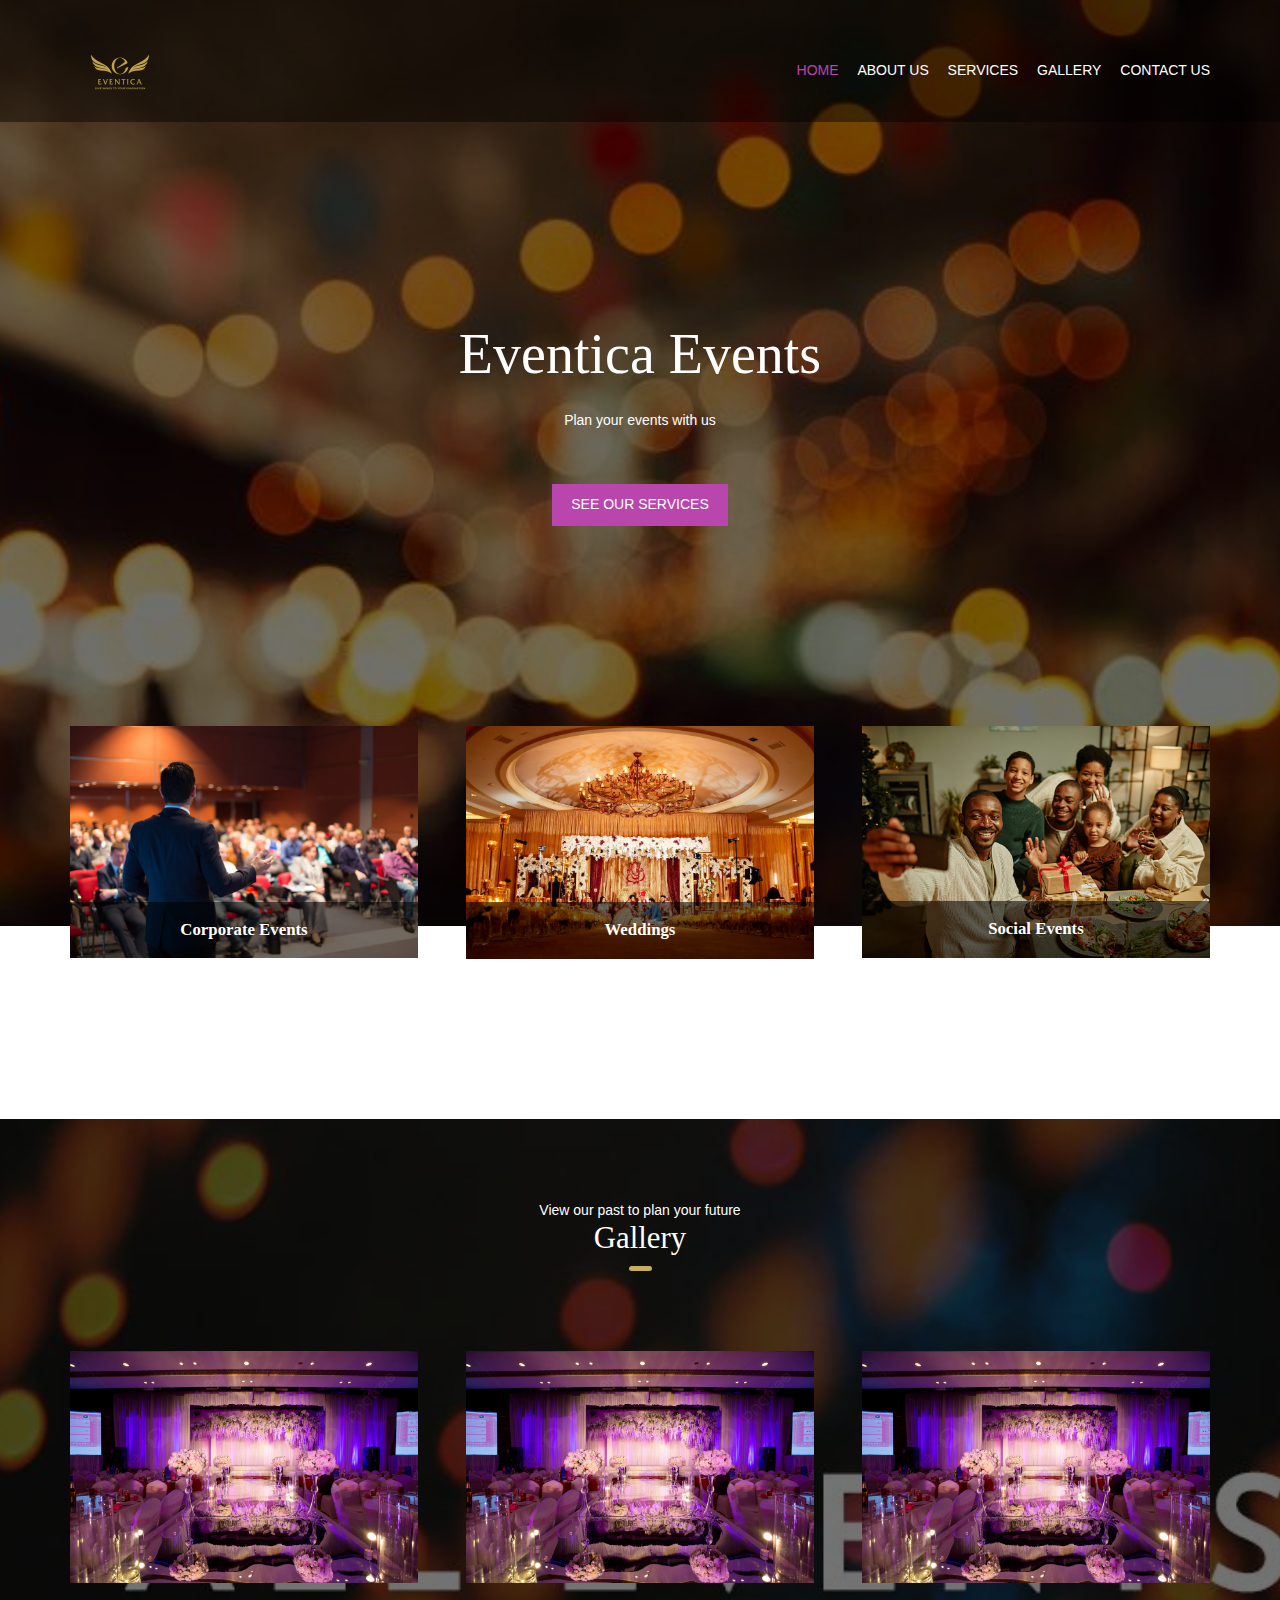
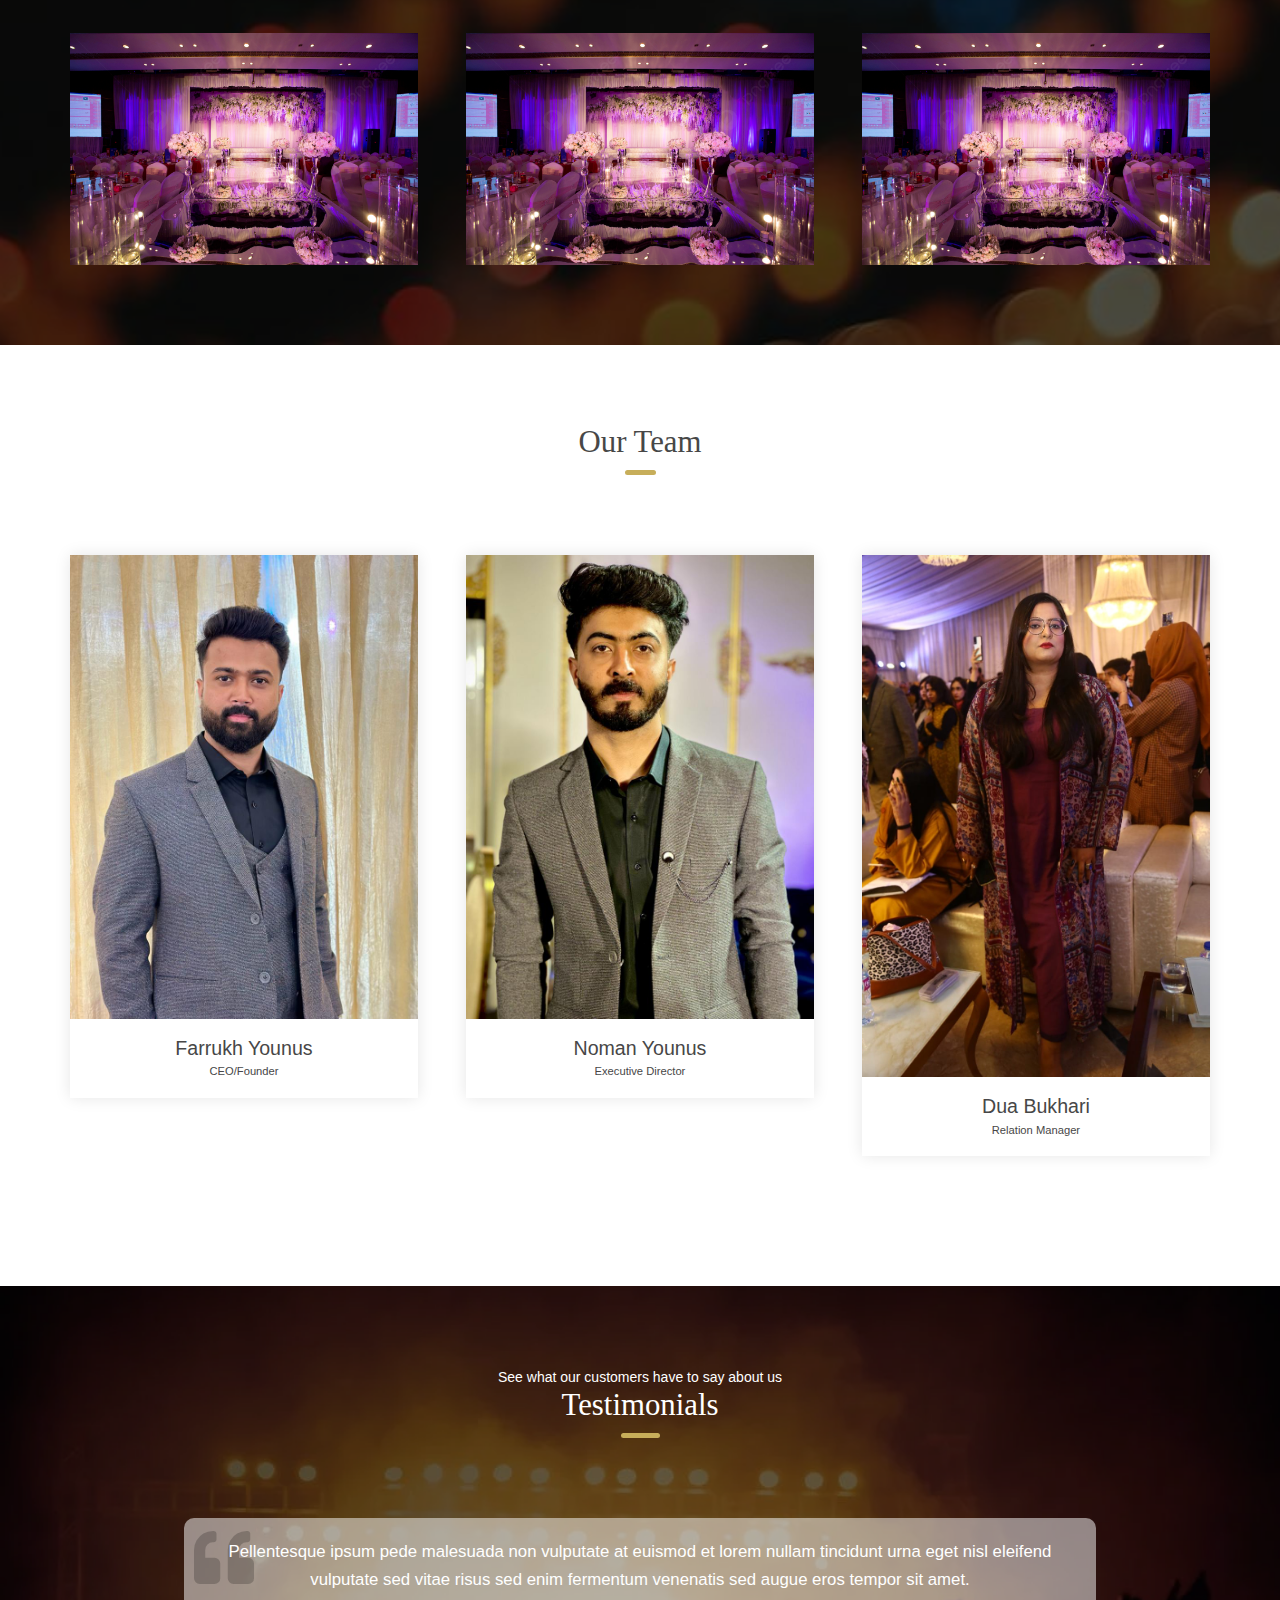
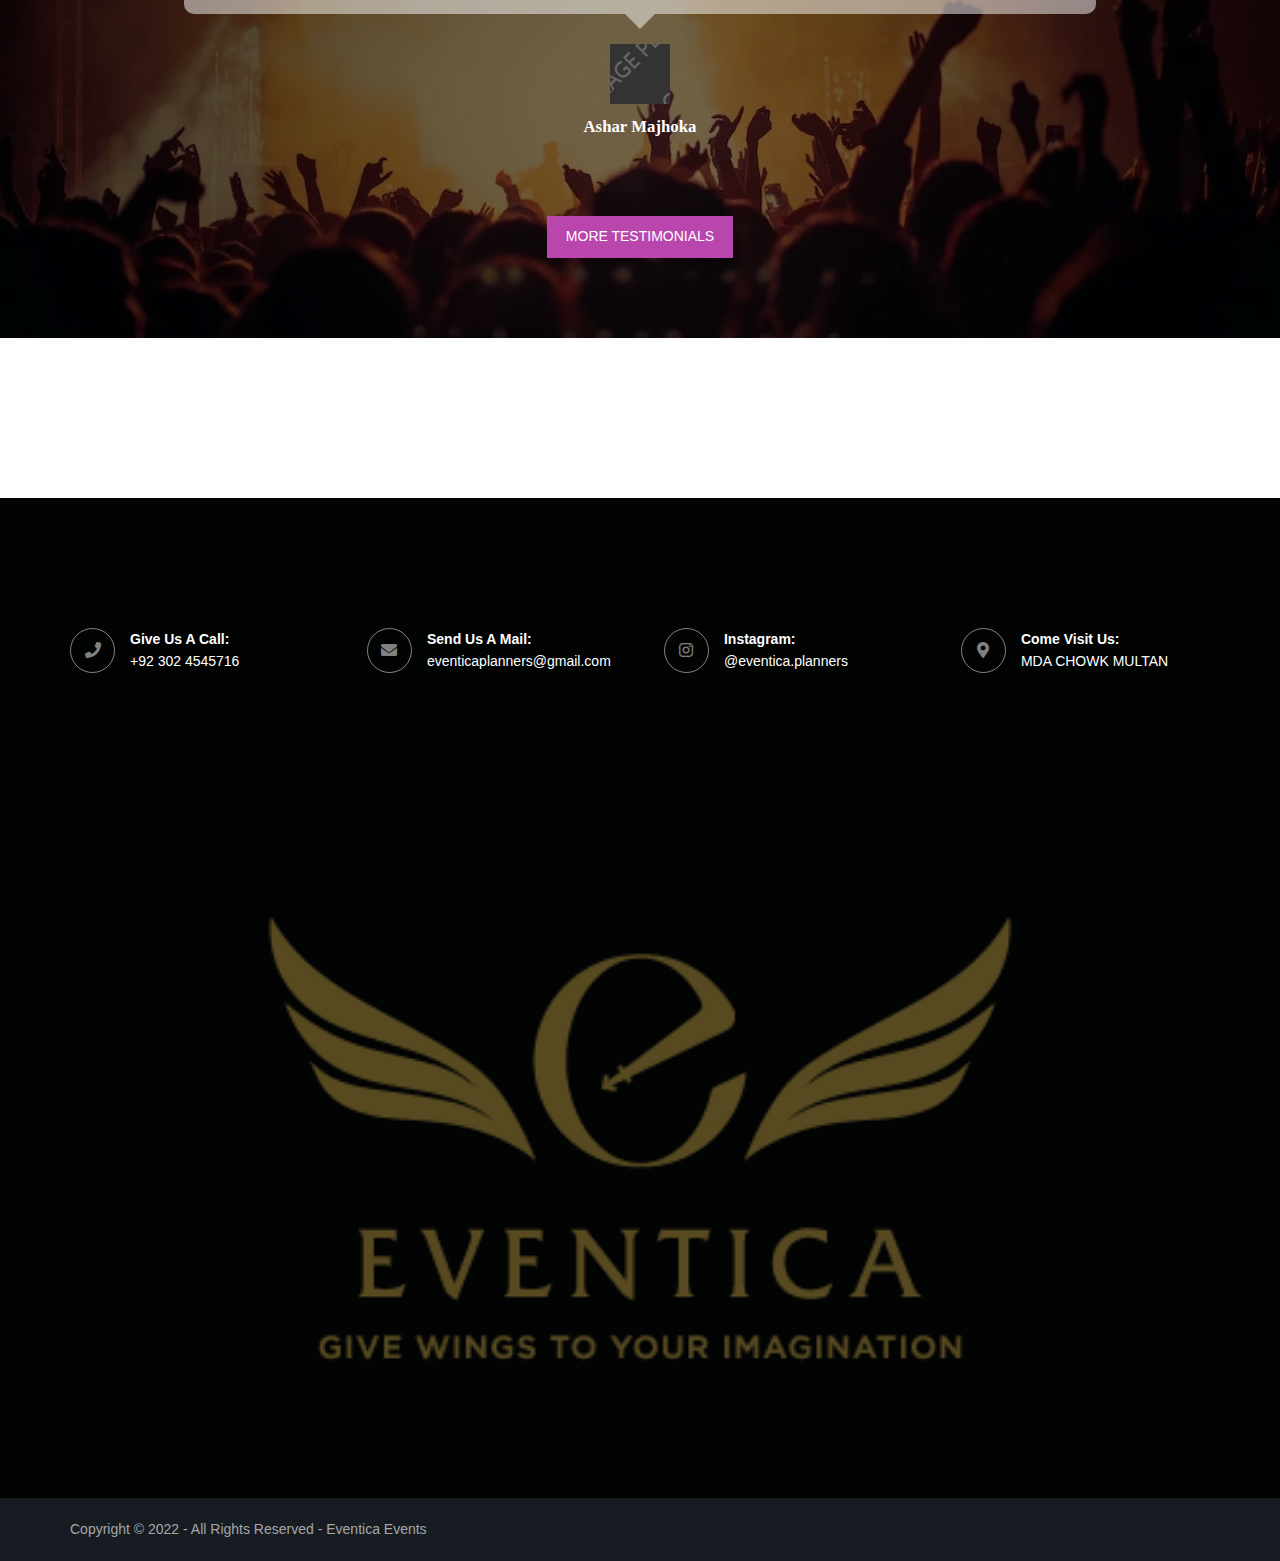
==== index.html @ b691ce61 "first commit" ====
<!DOCTYPE html>

<html lang="en">
<!-- To declare your language - read more here: https://www.w3.org/International/questions/qa-html-language-declarations -->
    <head>
        <meta charset="utf-8">
        <meta name="viewport" content="width=device-width, initial-scale=1.0, maximum-scale=1.0, user-scalable=no">

        <link rel="icon" href="/images/logo/logo3.png" type="image/icon type">
        <title>Eventica</title>

        <link rel="stylesheet" href="https://fonts.googleapis.com/icon?family=Material+Icons">
        <link rel="stylesheet" href="https://cdnjs.cloudflare.com/ajax/libs/font-awesome/4.7.0/css/font-awesome.min.css">
        <link href="layout/styles/layout.css" rel="stylesheet" type="text/css" media="all">
    </head>

    <body id="top">
        <!-- ################################################################################################ -->
        
        <!-- <div class="wrapper row0">
            <div id="topbar" class="hoc clear">
            <div class="fl_left"> 
                <ul class="nospace">
                <li><i class="fas fa-phone rgtspace-5"></i> +00 (123) 456 7890</li>
                <li><i class="far fa-envelope rgtspace-5"></i> info@domain.com</li>
                </ul>
            </div>
            <div class="fl_right"> 
                <ul class="nospace">
                <li><a href="#" title="Login"><i class="fas fa-sign-in-alt"></i></a></li>
                <li><a href="#" title="Sign Up"><i class="fas fa-edit"></i></a></li>
                <li id="searchform">
                    <div>
                    <form action="#" method="post">
                        <fieldset>
                        <legend>Quick Search:</legend>
                        <input type="text" placeholder="Enter search term&hellip;">
                        <button type="submit"><i class="fas fa-search"></i></button>
                        </fieldset>
                    </form>
                    </div>
                </li>
                </ul>
            </div>
            </div>
        </div> -->

        <!-- ################################################################################################ -->
        
        <!-- Top Background Image Wrapper -->
        <div class="bgded" style="background-image:url('images/basic/main1.jpg');"> 
            <div class="wrapper row1">
                <header id="header" class="hoc clear">
                    <div id="logo" class="fl_left">
                        <!-- <h1><a href="#"><img src="images/logo/logo6.png" alt="">Eventica</a></h1> -->
                        <h1><a href="index.html"><img src="images/logo/logo6.png" alt=""></a></h1>
                    </div>

                    <nav id="mainav" class="fl_right"> 
                        <br><br>
                        <ul class="clear">
                        <li class="active"><a href="index.html">Home</a></li>
                        <!-- <li><a class="drop" href="#">Pages</a>
                            <ul>
                            <li><a href="pages/gallery.html">Gallery</a></li>
                            <li><a href="pages/full-width.html">Full Width</a></li>
                            <li><a href="pages/sidebar-left.html">Sidebar Left</a></li>
                            <li><a href="pages/sidebar-right.html">Sidebar Right</a></li>
                            <li><a href="pages/basic-grid.html">Basic Grid</a></li>
                            <li><a href="pages/font-icons.html">Font Icons</a></li>
                            </ul>
                        </li> -->
                        <!-- <li><a class="drop" href="#">Dropdown</a>
                            <ul>
                            <li><a href="#">Level 2</a></li>
                            <li><a class="drop" href="#">Level 2 + Drop</a>
                                <ul>
                                <li><a href="#">Level 3</a></li>
                                <li><a href="#">Level 3</a></li>
                                <li><a href="#">Level 3</a></li>
                                </ul>
                            </li>
                            <li><a href="#">Level 2</a></li>
                            </ul>
                        </li> -->
                        <li><a href="pages/about.html">About Us</a></li>
                        <li><a href="pages/services.html">Services</a></li>
                        <li><a href="pages/gallery.html">Gallery</a></li>
                        <li><a href="pages/contact.html">Contact Us</a></li>
                        </ul>
                    </nav>
                </header>
            </div>

            <div class="overlay">
                <div id="pageintro" class="hoc clear"> 
                    <!-- ################################################################################################ -->
                    <article>
                        <h3 class="heading">Eventica Events</h3>
                        <!-- <p>Plan your events with us</p> -->
                        <p>Plan your events with us</p>
                        <footer><a class="btn" href="pages/services.html">See our Services</a></footer>
                    </article>
                    <!-- ################################################################################################ -->
                </div>
            </div>
        </div>
        <!-- End Top Background Image Wrapper -->

        <!-- ################################################################################################ -->
        <div class="wrapper row3">
            <main class="hoc container clear"> 
            <!-- main body -->
            <!-- ################################################################################################ -->
            <section id="introblocks">
                <ul class="nospace group btmspace-80">
                <li class="one_third first">
                    <figure><a class="imgover" href="pages/services.html"><img src="images/basic/corporate2.jpg" alt=""></a>
                    <figcaption>
                        <h6 class="heading">Corporate Events</h6>
                        <div>
                            <p>We'll help you achieve high standards of event planning in corporate and private sectors of Pakistan</p>
                        </div>
                    </figcaption>
                    </figure>
                </li>
                <li class="one_third">
                    <figure><a class="imgover" href="pages/services.html"><img src="images/basic/wedding4.jpg" alt=""></a>
                    <figcaption>
                        <h6 class="heading">Weddings</h6>
                        <div>
                            <p>Wedding is not a day its an emotion for those who play any role in this event and our wedding planners know how to make these emotions memorable.</p>
                        </div>
                    </figcaption>
                    </figure>
                </li>
                <li class="one_third">
                    <figure><a class="imgover" href="pages/services.html"><img src="images/basic/social1.jpg" alt=""></a>
                    <figcaption>
                        <h6 class="heading">Social Events</h6>
                        <div>
                        <p>Celebrate your birthdays, anniversaries and other joyous moments of your life in style</p>
                        </div>
                    </figcaption>
                    </figure>
                </li>
                </ul>
            </section>
            
            <!-- ################################################################################################ -->
            <!-- <hr class="btmspace-80"> -->
            <!-- ################################################################################################ -->
            
            <!-- <section class="group">
                <div class="one_half first"><img class="inspace-15 borderedbox" src="images/demo/474x356.png" alt=""></div>
                <div class="one_half">
                <ul class="nospace group inspace-15">
                    <li class="one_half first btmspace-50">
                    <article>
                        <h6 class="heading"><a href="#">Posuere ultricies</a></h6>
                        <p class="nospace">Sed tellus fusce velit orci aliquet et condimentum sit amet dapibus eget odio vivamus urna pellentesque felis&hellip;</p>
                    </article>
                    </li>
                    <li class="one_half btmspace-50">
                    <article>
                        <h6 class="heading"><a href="#">Pellentesque ipsum</a></h6>
                        <p class="nospace">Ut quam imperdiet tincidunt vestibulum eget magna eget sem imperdiet tincidunt praesent sit amet adipiscing&hellip;</p>
                    </article>
                    </li>
                    <li class="one_half first">
                    <article>
                        <h6 class="heading"><a href="#">Risus auctor vel</a></h6>
                        <p class="nospace">Accumsan curabitur cursus porta lectus nam posuere orci in elementum molestie purus erat volutpat ullamcorper&hellip;</p>
                    </article>
                    </li>
                    <li class="one_half">
                    <article>
                        <h6 class="heading"><a href="#">Volutpat vitae</a></h6>
                        <p class="nospace">Elit purus non odio etiam dictum euismod lectus vestibulum tincidunt erat vel molestie gravida ligula lacus&hellip;</p>
                    </article>
                    </li>
                </ul>
                </div>
            </section> -->
            <!-- ################################################################################################ -->
            <!-- / main body -->
            <div class="clear"></div>
            </main>
        </div>
    
        <!-- ################################################################################################ -->
        <div class="bgded overlay" style="background-image:url('images/basic/main3.jpg');">
            <figure class="hoc container clear imgroup"> 
            <!-- ################################################################################################ -->
            <figcaption class="sectiontitle">
                <p class="nospace font-xs">View our past to plan your future</p>
                <p class="heading underline font-x2">Gallery</p>
            </figcaption>
            <ul class="nospace group">
                <li class="one_third"><a class="imgover" href="pages/gallery.html"><img src="images/basic/wedding2.jpg" alt=""></a></li>
                <li class="one_third"><a class="imgover" href="pages/gallery.html"><img src="images/basic/wedding2.jpg" alt=""></a></li>
                <li class="one_third"><a class="imgover" href="pages/gallery.html"><img src="images/basic/wedding2.jpg" alt=""></a></li>
                <li class="one_third"><a class="imgover" href="pages/gallery.html"><img src="images/basic/wedding2.jpg" alt=""></a></li>
                <li class="one_third"><a class="imgover" href="pages/gallery.html"><img src="images/basic/wedding2.jpg" alt=""></a></li>
                <li class="one_third"><a class="imgover" href="pages/gallery.html"><img src="images/basic/wedding2.jpg" alt=""></a></li>
            </ul>
            <!-- ################################################################################################ -->
            </figure>
            <!-- ################################################################################################ -->
            </section>
        </div>
        <!-- ################################################################################################ -->
        
        <!-- ################################################################################################ -->
        <div class="wrapper row3">
            <div class="hoc container clear"> 
            <!-- ################################################################################################ -->
            <div class="sectiontitle">
                <!-- <p class="nospace font-xs">Vel lorem quis arcu euismod faucibus</p> -->
                <p class="heading underline font-x2">Our Team</p>
            </div>
            <ul class="nospace group team btmspace-50">
                <li class="one_third first">
                    <figure><div class="imgover"><img src="images/team/ceo.jpg" alt=""></div>
                        <figcaption><strong>Farrukh Younus</strong> <em>CEO/Founder</em></figcaption>
                    </figure>
                </li>
                <li class="one_third">
                    <figure><div class="imgover"><img src="images/team/ExecutiveDirector.jpg" alt=""></div>
                        <figcaption><strong>Noman Younus</strong> <em>Executive Director</em></figcaption>
                    </figure>
                </li>
                <li class="one_third">
                    <figure><div class="imgover"><img src="images/team/RelationManager.jpg" alt=""></div>
                        <figcaption><strong>Dua Bukhari</strong> <em>Relation Manager</em></figcaption>
                    </figure>
                </li>
            </ul>
            <!-- ################################################################################################ -->
            </div>
        </div>
        <!-- ################################################################################################ -->
        
        <!-- ################################################################################################ -->
        <!-- <div class="wrapper row3">
            <figure class="hoc container clear clients"> 
                <figcaption class="sectiontitle">
                    <p class="nospace font-xs">Nisl donec eu neque nisi molestie</p>
                    <p class="heading underline font-x2">Pellentesque donec ut dolor</p>
                </figcaption>
                <ul class="nospace group">
                    <li class="one_quarter first"><a class="imgover" href="#"><img src="images/demo/249x100.png" alt=""></a></li>
                    <li class="one_quarter"><a class="imgover" href="#"><img src="images/demo/249x100.png" alt=""></a></li>
                    <li class="one_quarter"><a class="imgover" href="#"><img src="images/demo/249x100.png" alt=""></a></li>
                    <li class="one_quarter"><a class="imgover" href="#"><img src="images/demo/249x100.png" alt=""></a></li>
                    <li class="one_quarter first"><a class="imgover" href="#"><img src="images/demo/249x100.png" alt=""></a></li>
                    <li class="one_quarter"><a class="imgover" href="#"><img src="images/demo/249x100.png" alt=""></a></li>
                    <li class="one_quarter"><a class="imgover" href="#"><img src="images/demo/249x100.png" alt=""></a></li>
                    <li class="one_quarter"><a class="imgover" href="#"><img src="images/demo/249x100.png" alt=""></a></li>
                </ul>
            </figure>
        </div> -->
        <!-- ################################################################################################ -->
    
        <!-- ################################################################################################ -->
        <div class="wrapper bgded overlay" style="background-image:url('images/basic/main4.png');">
            <section id="testimonials" class="hoc container clear"> 
                <div class="sectiontitle">
                    <p class="nospace font-xs">See what our customers have to say about us</p>
                    <p class="heading underline font-x2">Testimonials</p>
                </div>
                <article class="btmspace-80">
                    <blockquote>Pellentesque ipsum pede malesuada non vulputate at euismod et lorem nullam tincidunt urna eget nisl eleifend vulputate sed vitae risus sed enim fermentum venenatis sed augue eros tempor sit amet.</blockquote>
                    <figure class="clear"><img src="images/demo/60x60.png" alt="">
                    <figcaption>
                        <h6 class="heading">Ashar Majhoka</h6>
                        <!-- <em>CEO</em> -->
                    </figcaption>
                    </figure>
                </article>
                <footer class="center"><a class="btn" href="#">More Testimonials</a></footer>
            </section>
        </div>
        <!-- ################################################################################################ -->
        
        <!-- ################################################################################################ -->
        <div class="wrapper row3">
            <section class="hoc container clear"> 
                <!-- <div class="sectiontitle">
                    <p class="nospace font-xs">Felis dictum viverra mauris dui</p>
                    <p class="heading underline font-x2">Phasellus nunc erat cursus</p>
                </div>
                <ul id="latest" class="nospace group">
                    <li class="one_third first">
                    <article><a class="imgover" href="#"><img src="images/demo/348x261.png" alt=""></a>
                        <ul class="nospace meta clear">
                        <li><i class="fas fa-user"></i> <a href="#">Admin</a></li>
                        <li><i class="fas fa-comments"></i> <a href="#">Comments (10)</a></li>
                        </ul>
                        <div class="excerpt clear">
                        <h6 class="heading">Aliquet tincidunt vel vulputate egestas leo</h6>
                        <time datetime="2045-04-05T08:15+00:00"><strong>05</strong> <em>Apr</em></time>
                        <p>Integer id justo ut diam suscipit laoreet quisque bibendum dolor at ultricies vestibulum risus&hellip;</p>
                        </div>
                        <footer><a class="btn" href="#">Read More</a></footer>
                    </article>
                    </li>
                    <li class="one_third">
                    <article><a class="imgover" href="#"><img src="images/demo/348x261.png" alt=""></a>
                        <ul class="nospace meta clear">
                        <li><i class="fas fa-user"></i> <a href="#">Admin</a></li>
                        <li><i class="fas fa-comments"></i> <a href="#">Comments (10)</a></li>
                        </ul>
                        <div class="excerpt clear">
                        <h6 class="heading">Dui eleifend elit ac ullamcorper libero tellus</h6>
                        <time datetime="2045-04-04T08:15+00:00"><strong>04</strong> <em>Apr</em></time>
                        <p>Vel turpis quisque blandit metus ut tellus in mauris vivamus faucibus vivamus egestas lobortis&hellip;</p>
                        </div>
                        <footer><a class="btn" href="#">Read More</a></footer>
                    </article>
                    </li>
                    <li class="one_third">
                    <article><a class="imgover" href="#"><img src="images/demo/348x261.png" alt=""></a>
                        <ul class="nospace meta clear">
                        <li><i class="fas fa-user"></i> <a href="#">Admin</a></li>
                        <li><i class="fas fa-comments"></i> <a href="#">Comments (10)</a></li>
                        </ul>
                        <div class="excerpt clear">
                        <h6 class="heading">Odio curabitur id neque sed urna facilisis blandit</h6>
                        <time datetime="2045-04-03T08:15+00:00"><strong>03</strong> <em>Apr</em></time>
                        <p>Donec quis metus vel tortor porttitor pretium cras at justo nullam at lacus id metus pulvinar&hellip;</p>
                        </div>
                        <footer><a class="btn" href="#">Read More</a></footer>
                    </article>
                    </li>
                </ul> -->
            </section>
        </div>
        <!-- ################################################################################################ -->
    
        <!-- ################################################################################################ -->
        <!-- <div class="wrapper coloured">
            <section id="ctdetails" class="hoc clear"> 
                <ul class="nospace clear">
                    <li class="one_quarter first">
                    <div class="block clear"><a href="#"><i class="fas fa-phone"></i></a> <span><strong>Give us a call:</strong> +92 (123) 456 7890</span></div>
                    </li>
                    <li class="one_quarter">
                    <div class="block clear"><a href="#"><i class="fas fa-envelope"></i></a> <span><strong>Send us a mail:</strong> support@domain.com</span></div>
                    </li>
                    <li class="one_quarter">
                    <div class="block clear"><a href="#"><i class="fas fa-clock"></i></a> <span><strong> Monday - Saturday:</strong> 08.00am - 18.00pm</span></div>
                    </li>
                    <li class="one_quarter">
                    <div class="block clear"><a href="#"><i class="fas fa-map-marker-alt"></i></a> <span><strong>Come visit us:</strong> Directions to <a href="#">our location</a></span></div>
                    </li>
                </ul>
            </section>
        </div> -->
        <!-- ################################################################################################ -->

        <!-- ################################################################################################ -->
        <div class="bgded overlay row1" style="background-image:url('images/logo/logo2.png'); height: 1000px;">
            <footer id="footer" class="hoc clear">
                <section id="ctdetails" class="hoc clear"> 
                    <ul class="nospace clear">
                        <li class="one_quarter first">
                            <div class="block clear"><a href="tel:+92-302-4545716"><i class="fas fa-phone"></i></a> <span><strong>Give us a call:</strong> +92 302 4545716</span></div>
                        </li>
                        <li class="one_quarter">
                            <div class="block clear"><a href="mailto:eventicaplanners@gmail.com"><i class="fas fa-envelope"></i></a> <span><strong>Send us a mail:</strong> eventicaplanners@gmail.com</span></div>
                        </li>
                        <li class="one_quarter">
                            <div class="block clear"><a href="https://www.instagram.com/eventica.planners/" target="_blank"><i class="fab fa-instagram"></i></a> <span><strong> Instagram:</strong> @eventica.planners</span></div>
                        </li>
                        <li class="one_quarter">
                            <div class="block clear"><a href="https://goo.gl/maps/zkdjc3Jj4p8KRDuv7" target="_blank"><i class="fas fa-map-marker-alt"></i></a> <span><strong>Come visit us:</strong><a href="https://goo.gl/maps/zkdjc3Jj4p8KRDuv7">MDA CHOWK MULTAN</a></span></div>
                        </li>
                    </ul>
                </section>
                <!-- ################################################################################################ -->
                <!-- <div class="one_quarter first">
                    <h6 class="heading">Pellentesque dictum</h6>
                    <ul class="nospace linklist">
                    <li><a href="#">Ultricies in molestie sed</a></li>
                    <li><a href="#">Consectetuer nam sodales</a></li>
                    <li><a href="#">Euismod tellus sed non</a></li>
                    <li><a href="#">Est etiam in eros curabitur</a></li>
                    <li><a href="#">Viverra dui nec arcu sed</a></li>
                    </ul>
                </div> -->
                <!-- <div class="one_quarter">
                    <h6 class="heading">Fermentum pellentesque</h6>
                    <p class="nospace btmspace-15">Pede ullamcorper facilisis bibendum nulla elit gravida elit vel suscipit urna.</p>
                    <form action="#" method="post">
                    <fieldset>
                        <legend>Newsletter:</legend>
                        <input class="btmspace-15" type="text" value="" placeholder="Name">
                        <input class="btmspace-15" type="text" value="" placeholder="Email">
                        <button type="submit" value="submit">Submit</button>
                    </fieldset>
                    </form>
                </div> -->
                <!-- <div class="one_quarter">
                    <h6 class="heading">Nisi nunc velit aliquam</h6>
                    <ul class="nospace linklist">
                    <li>
                        <article>
                        <p class="nospace btmspace-10"><a href="#">Sapien sit amet tortor nulla vulputate odio in varius tristique nisi urna.</a></p>
                        <time class="block font-xs" datetime="2045-04-06">Friday, 6<sup>th</sup> April 2045</time>
                        </article>
                    </li>
                    <li>
                        <article>
                        <p class="nospace btmspace-10"><a href="#">Consequat erat id rutrum nisi magna vel tellus phasellus malesuada bibendum.</a></p>
                        <time class="block font-xs" datetime="2045-04-05">Thursday, 5<sup>th</sup> April 2045</time>
                        </article>
                    </li>
                    </ul>
                </div> -->
                <!-- <div class="one_quarter">
                    <h6 class="heading">Lacinia iaculis nunc</h6>
                    <ul class="nospace clear latestimg">
                    <li><a class="imgover" href="#"><img src="images/demo/100x100.png" alt=""></a></li>
                    <li><a class="imgover" href="#"><img src="images/demo/100x100.png" alt=""></a></li>
                    <li><a class="imgover" href="#"><img src="images/demo/100x100.png" alt=""></a></li>
                    <li><a class="imgover" href="#"><img src="images/demo/100x100.png" alt=""></a></li>
                    <li><a class="imgover" href="#"><img src="images/demo/100x100.png" alt=""></a></li>
                    <li><a class="imgover" href="#"><img src="images/demo/100x100.png" alt=""></a></li>
                    <li><a class="imgover" href="#"><img src="images/demo/100x100.png" alt=""></a></li>
                    <li><a class="imgover" href="#"><img src="images/demo/100x100.png" alt=""></a></li>
                    <li><a class="imgover" href="#"><img src="images/demo/100x100.png" alt=""></a></li>
                    </ul>
                </div> -->
                <!-- ################################################################################################ -->
            </footer>
        </div>
        <!-- ################################################################################################ -->
    
        <!-- ################################################################################################ -->
        <div class="wrapper row5">
            <div id="copyright" class="hoc clear"> 
            <!-- ################################################################################################ -->
            <p class="fl_left">Copyright &copy; 2022 - All Rights Reserved - <a href="#">Eventica Events</a></p>
            <!-- ################################################################################################ -->
            </div>
        </div>
        <!-- ################################################################################################ -->
        <!-- ################################################################################################ -->
        <!-- ################################################################################################ -->
        <a id="backtotop" href="#top"><i class="fas fa-chevron-up"></i></a>

        <!-- JAVASCRIPTS -->
        <script src="layout/scripts/jquery.min.js"></script>
        <script src="layout/scripts/jquery.backtotop.js"></script>
        <script src="layout/scripts/jquery.mobilemenu.js"></script>
    </body>
</html>
---- layout/styles/layout.css ----
@charset "utf-8";
/*
Template Name: Nocobot
Author: <a href="https://www.os-templates.com/">OS Templates</a>
Author URI: https://www.os-templates.com/
Copyright: OS-Templates.com
Licence: Free to use under our free template licence terms
Licence URI: https://www.os-templates.com/template-terms
File: Layout CSS
*/

@import url("fontawesome-free/css/fontawesome-all.min.css");
@import url("framework.css");

/* Rows
--------------------------------------------------------------------------------------------------------------- */
.row0, .row0 a{}
.row1, .row1 a{}
.row2, .row2 a{}
.row3, .row3 a{}
.row4, .row4 a{}
.row5, .row5 a{}


/* Top Bar
--------------------------------------------------------------------------------------------------------------- */
#topbar{padding:20px 0; font-size:.8rem; text-transform:uppercase;}

#topbar ul li{display:inline-block; margin-right:15px;}
#topbar ul li:last-child{margin-right:0; padding-right:0; border-right:none;}
#topbar i{line-height:normal;}
#topbar > div:nth-of-type(2) i{font-size:1rem;}

/* Search Form */
#topbar #searchform{position:relative; line-height:1; z-index:9999;}
#topbar #searchform::after{display:block; height:18px; line-height:18px; padding:0; font-family:"Font Awesome\ 5 Free"; font-weight:900; font-size:1rem; content:"\f002"/* fa-search */;}
#topbar #searchform:hover::after, #topbar #searchform button{cursor:pointer;}
#topbar #searchform > div{position:absolute; top:18px; right:0; width:280px; visibility:hidden; opacity:0/* Required for transition effect */;}
#topbar #searchform:hover > div{visibility:visible; opacity:1/* Required for transition effect */;}
#topbar #searchform form{display:block; position:relative;}
#topbar #searchform form *{border:none;}
#topbar #searchform input{display:block; width:100%; height:36px; padding:8px 40px 8px 10px; font-size:1rem;}
#topbar #searchform ::placeholder{text-transform:capitalize;}
#topbar #searchform button{display:block; position:absolute; top:3px; right:2px; height:30px; font-size:16px; line-height:1;}


/* Header
--------------------------------------------------------------------------------------------------------------- */
#header{}

#header #logo{margin:22px 0 0 0;}
#header #logo h1{margin:0; padding:0; font-size:2.2rem;}


/* Page Intro
--------------------------------------------------------------------------------------------------------------- */
#pageintro{padding:200px 0 400px;}/* 400px => 200px for #introblocks negative margin */

#pageintro article, #pageintro article p{display:block; max-width:75%; margin:0 auto; text-align:center;}
#pageintro article p{max-width:65%; line-height:2rem;}
#pageintro .heading{margin-bottom:20px; font-size:4rem;}
#pageintro footer{margin-top:50px;}


/* Content Area
--------------------------------------------------------------------------------------------------------------- */
.container{padding:80px 0;}

/* Content */
.container .content{}

.sectiontitle{display:block; max-width:55%; margin:0 auto 80px; text-align:center;}
.sectiontitle *{margin:0;}

/* Introblocks - x3 */
#introblocks{display:block; position:relative; margin:-280px 0 0 0; z-index:1; text-align:center;}/* 280px => 200px + container padding */
#introblocks figure{display:block; position:relative; max-width:348px; text-align:center;}
#introblocks figure figcaption{display:block; position:absolute; bottom:0; width:100%; padding:0 20px;}
#introblocks figure figcaption *{margin:0; padding:0;}
#introblocks figure figcaption div{max-height:0; overflow:hidden; transition:max-height .6s cubic-bezier(0, 1, 0, 1) -.1s;}
#introblocks figure:hover figcaption div{max-height:1200px; transition-timing-function:cubic-bezier(0.5, 0, 1, 0); transition-delay:0s;}
#introblocks figure figcaption .heading{padding:20px 0; font-size:1.2rem; font-weight:700; line-height:1;}
#introblocks figure figcaption div p{padding:0 0 20px 0;}

/* Image Group */
.imgroup{}
.imgroup li{margin-bottom:50px;}
.imgroup li:nth-last-child(-n+3){margin-bottom:0;}/* Removes bottom margin from the last three items - margin is restored in the media queries when items stack */
.imgroup li:nth-child(3n+1){margin-left:0; clear:left;}/* Removes the need to add class="first" */

/* Team Members */
.team{display: flow-root; text-align:center;}
.team li:last-child{margin-bottom:0;}/* Used when elements stack in small viewports */
.team figure{display: flow-root; text-align:center;}
.team figure *{margin:0; padding:0;}
.team figure a{}
.team figure img{}
.team figure figcaption{padding:20px 10px; line-height:1;}
.team figure strong{display:block; margin-bottom:8px; font-size:1.4rem; font-weight:400;}
.team figure em{display:block; font-style:normal; font-size:.8rem;}

/* Client Logos */
.clients{text-align:center;}
.clients li{margin-bottom:20px;}
.clients li:nth-last-child(-n+4){margin-bottom:0;}/* Removes bottom margin from the last four items - margin is restored in the media queries when items stack */
.clients li:nth-child(4n+1){margin-left:0; clear:left;}/* Removes the need to add class="first" */

/* Testimonials */
#testimonials{text-align:center;}
#testimonials li:last-child{margin-bottom:0;}/* Used when elements stack in smaller viewports */
#testimonials blockquote{max-width:80%; margin:0 auto 30px; padding:20px; line-height:2rem; font-size:1.2rem;}
#testimonials blockquote::before{top:10px; left:10px;}
#testimonials blockquote::after{display:block; position:absolute; bottom:-15px; left:50%; margin-left:-15px; width:0; height:0; content:""; border:15px solid transparent; border-bottom:none;}
#testimonials figure{}
#testimonials figure *{margin:0; line-height:1;}
#testimonials figure img{margin:0 0 15px 0;}
#testimonials figcaption .heading{font-size:1.2rem; font-weight:700;}
#testimonials figcaption em{font-size:.8rem;}

/* Latest - Blog posts etc. */
#latest{}
#latest > li:last-child{margin-bottom:0;}/* Used when elements stack in small viewports */
#latest article{}
#latest article figure{}
#latest article figure img{}
#latest article .meta{display:block; margin:0 0 30px 0; padding:5px 10px;}
#latest article .meta li{display:block; float:left; width:50%; font-size:.8rem;}
#latest article .meta li:last-child{text-align:right;}
#latest article .meta li i{margin-right:5px;}
#latest article .excerpt{position:relative; margin:0 0 30px 0; padding:0 0 0 65px;}
#latest article .excerpt .heading{margin:0 0 15px 0; font-size:1.2rem;}
#latest article .excerpt time{display:block; position:absolute; top:0; left:0; width:54px;}
#latest article .excerpt time *{display:block; margin:0; padding:0; text-align:center; text-transform:uppercase; font-style:normal; line-height:1;}
#latest article .excerpt time strong{padding:12px 0; font-size:18px; border-bottom:1px solid; opacity:.5;}
#latest article .excerpt time em{padding:8px 0;}
#latest article .excerpt p{margin:0; padding:0;}
#latest article footer{text-align:right;}

/* Comments */
#comments ul{margin:0 0 40px 0; padding:0; list-style:none;}
#comments li{margin:0 0 10px 0; padding:15px;}
#comments .avatar{float:right; margin:0 0 10px 10px; padding:3px; border:1px solid;}
#comments address{font-weight:bold;}
#comments time{font-size:smaller;}
#comments .comcont{display:block; margin:0; padding:0;}
#comments .comcont p{margin:10px 5px 10px 0; padding:0;}

#comments form{display:block; width:100%;}
#comments input, #comments textarea{width:100%; padding:10px; border:1px solid;}
#comments textarea{overflow:auto;}
#comments div{margin-bottom:15px;}
#comments input[type="submit"], #comments input[type="reset"]{display:inline-block; width:auto; min-width:150px; margin:0; padding:8px 5px; cursor:pointer;}

/* Sidebar */
.container .sidebar{}

.sidebar .sdb_holder{margin-bottom:50px;}
.sidebar .sdb_holder:last-child{margin-bottom:0;}


/* Contact Details
--------------------------------------------------------------------------------------------------------------- */
#ctdetails{padding:50px 0;}
#ctdetails ul{}
#ctdetails ul li{}
#ctdetails ul li div{position:relative; min-height:45px; padding:0 0 0 60px; line-height:1;}
#ctdetails ul li div i{position:absolute; top:0; left:0; width:45px; height:45px; line-height:43px; font-size:16px; text-align:center; border:1px solid; border-radius:50%;}
#ctdetails ul li div span{display:block; padding:4px 0 0 0;}
#ctdetails ul li div strong{display:block; margin:0 0 8px 0; text-transform:capitalize;}


/* Footer
--------------------------------------------------------------------------------------------------------------- */
#footer{padding:80px 0;}

#footer .heading{margin-bottom:50px; font-size:1.2rem;}

#footer input, #footer button{border:1px solid;}
#footer input{display:block; width:100%; padding:8px;}
#footer button{padding:8px 18px 10px; text-transform:uppercase; font-weight:400; cursor:pointer;}

#footer .linklist li{display:block; margin-bottom:15px; padding:0 0 15px 0; border-bottom:1px solid;}
#footer .linklist li:last-child{margin:0; padding:0; border:none;}
#footer .linklist li::before, #footer .linklist li::after{display:table; content:"";}
#footer .linklist li, #footer .linklist li::after{clear:both;}

#footer .contact{}
#footer .contact.linklist li, #footer .contact.linklist li:last-child{position:relative; padding-left:40px;}
#footer .contact li *{margin:0; padding:0; line-height:1.6;}
#footer .contact li i{display:block; position:absolute; top:0; left:0; width:30px; font-size:16px; text-align:center;}

#footer .latestimg{}
#footer .latestimg > li{display:inline-block; float:left; width:30%; margin:0 0 5% 5%;}
#footer .latestimg > li:nth-last-child(-n+3){margin-bottom:0;}/* Removes bottom margin from the last three items - margin is restored in the media queries when items stack */
#footer .latestimg > li:nth-child(3n+1){margin-left:0; clear:left;}/* Removes the need to add class="first" */
#footer .latestimg > li img{width:100%;}/* Force the image to resize to take the full space - may have to be changed for tablets, depends on personal preference */
#footer .latestimg > li a.imgover{display:block;}


/* Copyright
--------------------------------------------------------------------------------------------------------------- */
#copyright{padding:20px 0;}
#copyright *{margin:0; padding:0;}


/* Transition Fade
This gives a smooth transition to "ALL" elements used in the layout - other than the navigation form used in mobile devices
If you don't want it to fade all elements, you have to list the ones you want to be faded individually
Delete it completely to stop fading
--------------------------------------------------------------------------------------------------------------- */
*, *::before, *::after{transition:all .3s ease-in-out;}
#mainav form *{transition:none !important;}


/* ------------------------------------------------------------------------------------------------------------ */
/* ------------------------------------------------------------------------------------------------------------ */
/* ------------------------------------------------------------------------------------------------------------ */
/* ------------------------------------------------------------------------------------------------------------ */
/* ------------------------------------------------------------------------------------------------------------ */


/* Navigation
--------------------------------------------------------------------------------------------------------------- */
nav ul, nav ol{margin:0; padding:0; list-style:none;}

#mainav, #breadcrumb, .sidebar nav{line-height:normal;}
#mainav .drop::after, #mainav li li .drop::after, #breadcrumb li a::after, .sidebar nav a::after{position:absolute; font-family:"Font Awesome\ 5 Free"; font-weight:900; font-size:10px; line-height:10px;}

/* Top Navigation */
#mainav{}
#mainav ul{text-transform:uppercase;}
#mainav ul ul{position:absolute; width:180px; text-transform:none; z-index:9999;}
#mainav ul ul ul{left:180px; top:0;}
#mainav li{display:inline-block; position:relative; margin:0 15px 0 0; padding:0;}
#mainav li:last-child{margin-right:0;}
#mainav li li{width:100%; margin:0;}
#mainav li a{display:block; padding:30px 0;}
#mainav li li a{border:solid; border-width:0 0 1px 0;}
#mainav .drop{padding-left:15px;}
#mainav li li a, #mainav li li .drop{display:block; margin:0; padding:10px 15px;}
#mainav .drop::after, #mainav li li .drop::after{content:"\f0d7";}
#mainav .drop::after{top:35px; left:5px;}
#mainav li li .drop::after{top:15px; left:5px;}
#mainav ul ul{visibility:hidden; opacity:0;}
#mainav ul li:hover > ul{visibility:visible; opacity:1;}

#mainav form{display:none; width:100%; margin:0; padding:0;}
#mainav form select, #mainav form select option{display:block; cursor:pointer; outline:none;}
#mainav form select{width:100%; padding:5px; border:none;}
#mainav form select option{margin:5px; padding:0; border:none;}

/* Breadcrumb */
#breadcrumb{padding:150px 0 30px;}
#breadcrumb ul{margin:0; padding:0; list-style:none; text-transform:uppercase;}
#breadcrumb li{display:inline-block; margin:0 6px 0 0; padding:0;}
#breadcrumb li a{display:block; position:relative; margin:0; padding:0 12px 0 0; font-size:12px;}
#breadcrumb li a::after{top:4px; right:0; content:"\f0da";}
#breadcrumb li:last-child a{margin:0; padding:0;}
#breadcrumb li:last-child a::after{display:none;}
#breadcrumb .heading{margin:0; font-size:2rem;}

/* Sidebar Navigation */
.sidebar nav{display:block; width:100%;}
.sidebar nav li{margin:0 0 3px 0; padding:0;}
.sidebar nav a{display:block; position:relative; margin:0; padding:5px 10px 5px 15px; text-decoration:none; border:solid; border-width:0 0 1px 0;}
.sidebar nav a::after{top:10px; left:5px; content:"\f0da";}
.sidebar nav ul ul a{padding-left:35px;}
.sidebar nav ul ul a::after{left:25px;}
.sidebar nav ul ul ul a{padding-left:55px;}
.sidebar nav ul ul ul a::after{left:45px;}

/* Pagination */
.pagination{display:block; width:100%; text-align:center; clear:both;}
.pagination li{display:inline-block; margin:0 2px 0 0;}
.pagination li:last-child{margin-right:0;}
.pagination a, .pagination strong{display:block; padding:8px 11px; border:1px solid; background-clip:padding-box; font-weight:normal;}

/* Back to Top */
#backtotop{z-index:999; display:inline-block; position:fixed; visibility:hidden; bottom:20px; right:20px; width:36px; height:36px; line-height:36px; font-size:16px; text-align:center; opacity:.2;}
#backtotop i{display:block; width:100%; height:100%; line-height:inherit;}
#backtotop.visible{visibility:visible; opacity:.5;}
#backtotop:hover{opacity:1;}


/* Tables
--------------------------------------------------------------------------------------------------------------- */
table, th, td{border:1px solid; border-collapse:collapse; vertical-align:top;}
table, th{table-layout:auto;}
table{width:100%; margin-bottom:15px;}
th, td{padding:5px 8px;}
td{border-width:0 1px;}


/* Gallery
--------------------------------------------------------------------------------------------------------------- */
#gallery{display:block; width:100%; margin-bottom:50px;}
#gallery figure figcaption{display:block; width:100%; clear:both;}
#gallery li{margin-bottom:30px;}


/* ------------------------------------------------------------------------------------------------------------ */
/* ------------------------------------------------------------------------------------------------------------ */
/* ------------------------------------------------------------------------------------------------------------ */
/* ------------------------------------------------------------------------------------------------------------ */
/* ------------------------------------------------------------------------------------------------------------ */


/* Colours
--------------------------------------------------------------------------------------------------------------- */
body{color:#A5A6AA; background-color:#161C21;}
a{color:#B946AD;}
a:active, a:focus{background:transparent !important;}/* IE10 + 11 Bugfix - prevents grey background */
hr, .borderedbox{border-color:#D7D7D7;}
label span{color:#FF0000; background-color:inherit;}
input:focus, textarea:focus, *:required:focus{border-color:#B946AD !important;}

.overlay{color:#FFFFFF; background-color:inherit;}
.overlay::after{color:inherit; background-color:rgba(0,0,0,.55);}
.overlay.light{color:#474747;}
.overlay.light::after{background-color:rgba(255,255,255,.7);}

.coloured{color:#FFFFFF; background-color:#c7ae5a;}
.coloured .btn, .coloured .btn.inverse:hover{color:#FFFFFF; background-color:#161C21; border-color:#161C21;}

.btn, .btn.inverse:hover{color:#FFFFFF; background-color:#B946AD; border-color:#B946AD;}
.btn:hover, .btn.inverse{color:inherit; background-color:transparent; border-color:inherit;}

/*.imgover:hover::before{background-color:rgba(173, 154, 171, 0.5);/* #B946AD *//*}*/
.imgover:hover::before{background-color:rgba(173, 154, 171, 0.5);/* #B946AD */}
.imgover, .imgover:hover::after{color:#FFFFFF;}

.heading.underline::after{background-color:#c7ae5a;}


/* Rows */
.row0{color:#FFFFFF; background-color:#161C21;}
.row1{color:#FFFFFF; background-color:rgba(0,0,0,.75);}
.row2{color:#474747; background-color:#F4F4F4;}
.row3{color:#474747; background-color:#FFFFFF;}
.row4{color:#A5A6AA; background-color:#000000;}
.row5, .row5 a{color:#A5A6AA; background-color:#161C21;}


/* Top Bar */
#topbar #searchform{color:#B946AD;}
#topbar #searchform:hover{}
#topbar #searchform input{color:#FFFFFF; background:#A032AB;}
#topbar #searchform button{color:#FFFFFF; background:transparent;}


/* Header */
#header #logo h1 a{color:inherit;}


/* Page Intro */
#pageintro{color:#FFFFFF;}


/* Content Area */
#introblocks figure figcaption{color:#FFFFFF; background-color:rgba(0,0,0,.55);}

.imgroup article a{color:inherit;}
.imgroup article:hover a{color:#B946AD;}

.team figure{box-shadow:0px 0px 15px rgba(0,0,0,.1);}
.team figure:hover{color:#FFFFFF; background-color:#B946AD;}

#testimonials blockquote{color:#FFFFFF; background-color:rgba(255,255,255,.5);}
#testimonials blockquote::before{color:rgba(0,0,0,.2);}
#testimonials blockquote::after{border-top-color:rgba(255,255,255,.5);}
#testimonials:hover blockquote{color:#474747; background-color:rgba(255,255,255,1);}
#testimonials:hover blockquote::before{color:rgba(0,0,0,.05);}
#testimonials:hover blockquote::after{border-top-color:rgba(255,255,255,1);}


/* Latest */
#latest article .meta, #latest article .meta *{color:#FFFFFF; background-color:#161C21;}
#latest article .excerpt time{color:#474747; background-color:#F3F3F3;}
#latest article .excerpt time strong{border-color:rgba(0,0,0,.2);}


/* Contact Details */
#ctdetails ul li div a{color:#FFFFFF;}
#ctdetails ul li div a i{color:rgba(255,255,255,.5); border-color:rgba(255,255,255,.5);}
#ctdetails ul li div:hover a i{color:inherit; border-color:rgba(255,255,255,1);}
#ctdetails ul li div strong{color:#FFFFFF;}


/* Footer */
#footer .heading{color:#FFFFFF;}
#footer hr, #footer .borderedbox, #footer .linklist li{border-color:rgba(255,255,255,.1);}

#footer input, #footer button{border-color:transparent;}
#footer input{color:#474747; background-color:rgba(255,255,255,1);}
#footer input:focus{border-color:#B946AD;}
#footer button{color:#FFFFFF; background-color:#B946AD;}
#footer button:hover{color:inherit; background-color:transparent; border-color:inherit;}


/* Navigation */
#mainav{}
#mainav li a{color:inherit;}
#mainav .active a, #mainav a:hover, #mainav li:hover > a{color:#B946AD; background-color:inherit;}
#mainav li li a, #mainav .active li a{color:#FFFFFF; background-color:rgba(185,70,173,.5);/* #B946AD */ border-color:rgba(185,70,173,.5);}
#mainav li li:hover > a, #mainav .active .active > a{color:#FFFFFF; background-color:#B946AD;}
#mainav form select{color:#474747; background-color:#FFFFFF;}

#breadcrumb a{color:inherit; background-color:inherit;}
#breadcrumb li:last-child a{color:#B946AD;}

.container .sidebar nav a{color:inherit; border-color:#D7D7D7;}
.container .sidebar nav a:hover{color:#B946AD;}

.pagination a, .pagination strong{border-color:#D7D7D7;}
.pagination .current *{color:#FFFFFF; background-color:#B946AD;}

#backtotop{color:#FFFFFF; background-color:#B946AD;}


/* Tables + Comments */
table, th, td, #comments .avatar, #comments input, #comments textarea{border-color:#D7D7D7;}
th{color:#FFFFFF; background-color:#373737;}
tr, #comments li, #comments input[type="submit"], #comments input[type="reset"]{color:inherit; background-color:#FBFBFB;}
tr:nth-child(even), #comments li:nth-child(even){color:inherit; background-color:#F7F7F7;}
table a, #comments a{background-color:inherit;}


/* ------------------------------------------------------------------------------------------------------------ */
/* ------------------------------------------------------------------------------------------------------------ */
/* ------------------------------------------------------------------------------------------------------------ */
/* ------------------------------------------------------------------------------------------------------------ */
/* ------------------------------------------------------------------------------------------------------------ */


/* Media Queries
--------------------------------------------------------------------------------------------------------------- */
@-ms-viewport{width:device-width;}


/* Max Wrapper Width - Laptop, Desktop etc.
--------------------------------------------------------------------------------------------------------------- */
@media screen and (min-width:1140px){
	.hoc{max-width:1140px;}
}

@media screen and (min-width:978px) and (max-width:1140px){
	.hoc{max-width:95%;}
}


/* Mobile Devices
--------------------------------------------------------------------------------------------------------------- */
@media screen and (max-width:978px){
	.hoc{max-width:90%;}

	#topbar{}

	#header{padding:30px 0;}
	#header #logo{margin-top:0;}

	#mainav{}
	#mainav ul{display:none;}
	#mainav form{display:block; margin-top:2px;}

	#breadcrumb{}

	.container{}
	#comments input[type="reset"]{margin-top:10px;}
	.pagination li{display:inline-block; margin:0 5px 5px 0;}

	#footer{}

	#copyright{}
	#copyright p:first-of-type{margin-bottom:10px;}
}

@media screen and (max-width:750px){
	.imgl, .imgr{display:inline-block; float:none; margin:0 0 10px 0;}
	.fl_left, .fl_right{display:block; float:none;}
	.group .group > *:last-child, .clear .clear > *:last-child, .clear .group > *:last-child, .group .clear > *:last-child{margin-bottom:0;}/* Experimental - Needs more testing in different situations, stops double margin when stacking */
	.one_half, .one_third, .two_third, .one_quarter, .two_quarter, .three_quarter{display:block; float:none; width:auto; margin:0 0 30px 0;}

	#topbar{text-align:center;}
	#topbar > div:first-of-type ul{margin:0 0 10px 0;}
	#topbar #searchform{display:none;}/* This is personal preference - remove if not required */

	#header{text-align:center;}
	#header #logo{margin:0 0 15px 0;}

	#pageintro article, #pageintro article p{max-width:none;}
	#pageintro .heading{font-size:2rem;}

	.sectiontitle{max-width:none;}
	
	#introblocks > ul{margin:0 auto 80px;}
	#introblocks > ul, #latest article{max-width:348px;}/* Restrict the width to the one_third grid element */
	.team figure{max-width:300px;}/* Restrict the width to the image width */
	#introblocks > ul > li, .imgroup li:nth-last-child(-n+3){margin-bottom:50px;}
	.clients li:nth-last-child(-n+4){margin-bottom:20px;}
	#introblocks > ul > li:last-child, .imgroup li:last-child, .clients li:last-child{margin-bottom:0;}

	#footer{padding-bottom:50px;}/* Not needed - just looks better */
	#footer .latestimg > li, #footer .latestimg > li:nth-last-child(-n+3){display:inline-block; float:none; width:auto; margin:0 5% 5% 0;}
	#footer .latestimg > li:last-child{margin-bottom:0;}
	#footer .latestimg > li img{width:auto;}
}

@media screen and (max-width:450px){
	#topbar > div:first-of-type ul li{display:block; margin:0;}

	#latest article .excerpt{padding:0;}
	#latest article .excerpt time{display:none;}
	#latest article footer{text-align:left;}
}

/* Other
--------------------------------------------------------------------------------------------------------------- */
@media screen and (max-width:650px){
	.scrollable{display:block; width:100%; margin:0 0 30px 0; padding:0 0 15px 0; overflow:auto; overflow-x:scroll;}
	.scrollable table{margin:0; padding:0; white-space:nowrap;}

	.inline li{display:block; margin-bottom:10px;}
	.pushright li{margin-right:0;}

	.font-x2{font-size:1.6rem;}
	.font-x3{font-size:1.8rem;}
}
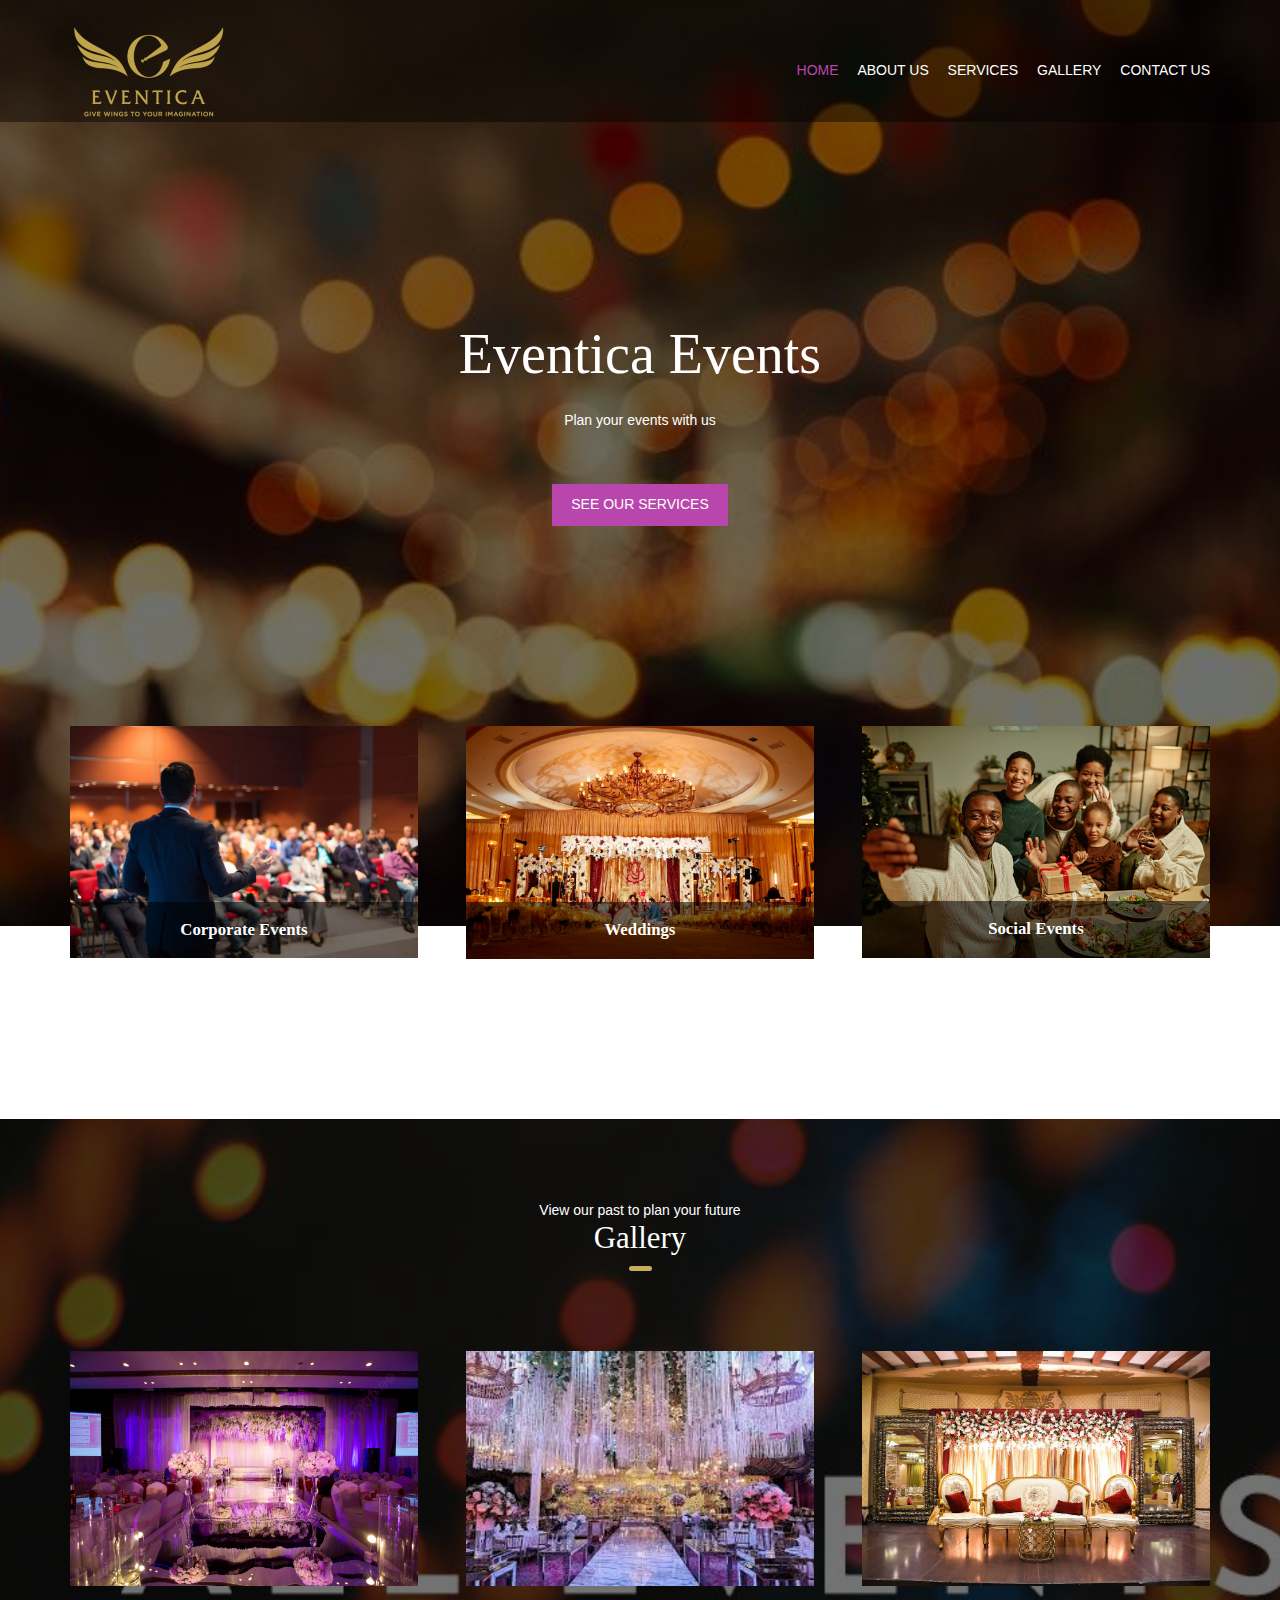
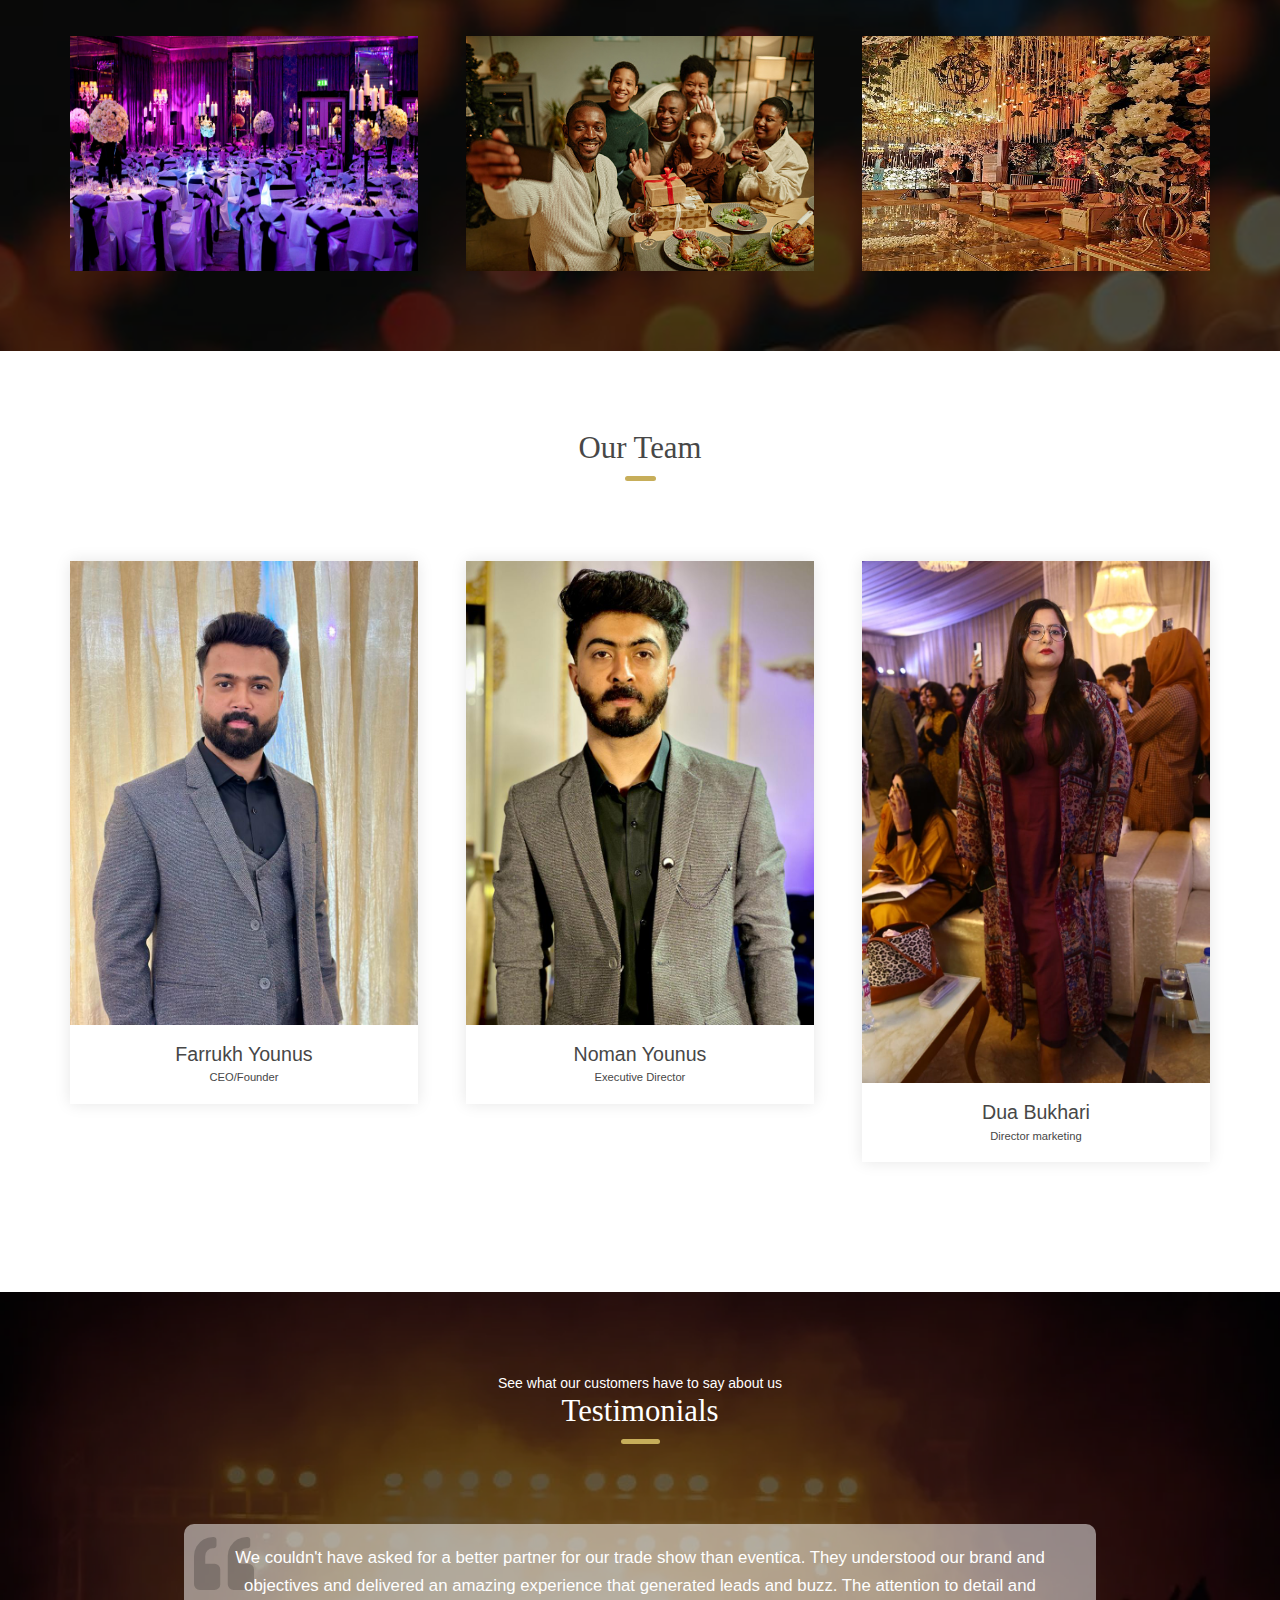
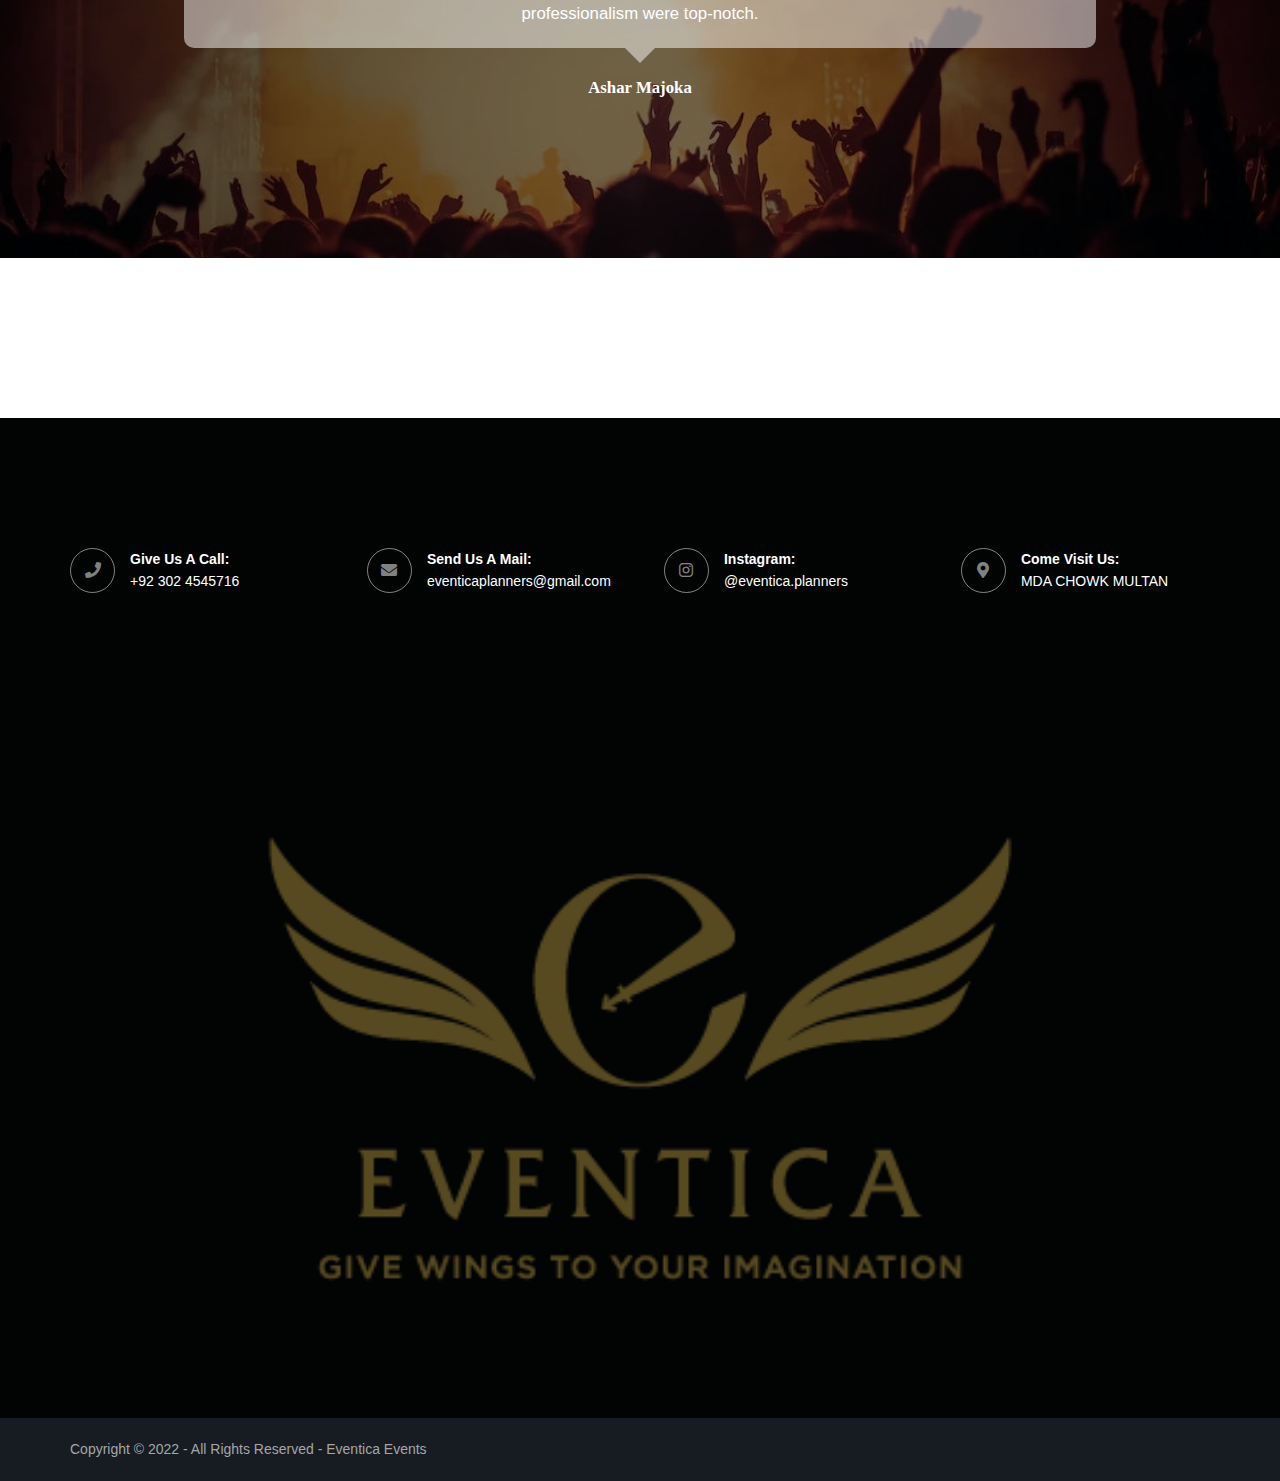
==== commit c8201654: "commit" ====
--- a/index.html
+++ b/index.html
@@ -12,6 +12,31 @@
         <link rel="stylesheet" href="https://fonts.googleapis.com/icon?family=Material+Icons">
         <link rel="stylesheet" href="https://cdnjs.cloudflare.com/ajax/libs/font-awesome/4.7.0/css/font-awesome.min.css">
         <link href="layout/styles/layout.css" rel="stylesheet" type="text/css" media="all">
+        
+        <style>
+            /* body {font-family: Verdana, sans-serif;} */
+            .mySlidesx {
+                display: none;
+            }
+
+            /* Slideshow container */
+            .slideshow-container {
+                /* max-width: 100%; */
+                position: relative;
+                margin: auto;
+            }
+
+            /* Fading animation */
+            .fade {
+                animation-name: fade;
+                animation-duration: 1.5s;
+            }
+
+            @keyframes fade {
+                from {opacity: .4} 
+                to {opacity: 1}
+            }
+        </style>
     </head>
 
     <body id="top">
@@ -53,7 +78,7 @@
                 <header id="header" class="hoc clear">
                     <div id="logo" class="fl_left">
                         <!-- <h1><a href="#"><img src="images/logo/logo6.png" alt="">Eventica</a></h1> -->
-                        <h1><a href="index.html"><img src="images/logo/logo6.png" alt=""></a></h1>
+                        <h1><a href="index.html"><img src="images/logo/logo8.png" alt=""></a></h1>
                     </div>
 
                     <nav id="mainav" class="fl_right"> 
@@ -187,24 +212,24 @@
             <div class="clear"></div>
             </main>
         </div>
-    
+
         <!-- ################################################################################################ -->
         <div class="bgded overlay" style="background-image:url('images/basic/main3.jpg');">
             <figure class="hoc container clear imgroup"> 
-            <!-- ################################################################################################ -->
-            <figcaption class="sectiontitle">
-                <p class="nospace font-xs">View our past to plan your future</p>
-                <p class="heading underline font-x2">Gallery</p>
-            </figcaption>
-            <ul class="nospace group">
-                <li class="one_third"><a class="imgover" href="pages/gallery.html"><img src="images/basic/wedding2.jpg" alt=""></a></li>
-                <li class="one_third"><a class="imgover" href="pages/gallery.html"><img src="images/basic/wedding2.jpg" alt=""></a></li>
-                <li class="one_third"><a class="imgover" href="pages/gallery.html"><img src="images/basic/wedding2.jpg" alt=""></a></li>
-                <li class="one_third"><a class="imgover" href="pages/gallery.html"><img src="images/basic/wedding2.jpg" alt=""></a></li>
-                <li class="one_third"><a class="imgover" href="pages/gallery.html"><img src="images/basic/wedding2.jpg" alt=""></a></li>
-                <li class="one_third"><a class="imgover" href="pages/gallery.html"><img src="images/basic/wedding2.jpg" alt=""></a></li>
-            </ul>
-            <!-- ################################################################################################ -->
+                <!-- ################################################################################################ -->
+                <figcaption class="sectiontitle">
+                    <p class="nospace font-xs">View our past to plan your future</p>
+                    <p class="heading underline font-x2">Gallery</p>
+                </figcaption>
+                <ul class="nospace group">
+                    <li class="one_third"><a class="imgover" href="pages/gallery.html"><img src="images/basic/wedding2.jpg" style="width: 350px; height: 235px;" alt=""></a></li>
+                    <li class="one_third"><a class="imgover" href="pages/gallery.html"><img src="images/basic/wedding1.jpg" style="width: 350px; height: 235px;" alt=""></a></li>
+                    <li class="one_third"><a class="imgover" href="pages/gallery.html"><img src="images/basic/wedding3.jpg" style="width: 350px; height: 235px;" alt=""></a></li>
+                    <li class="one_third"><a class="imgover" href="pages/gallery.html"><img src="images/basic/corporate1.jpg" style="width: 350px; height: 235px;" alt=""></a></li>
+                    <li class="one_third"><a class="imgover" href="pages/gallery.html"><img src="images/basic/social1.jpg" style="width: 350px; height: 235px;" alt=""></a></li>
+                    <li class="one_third"><a class="imgover" href="pages/gallery.html"><img src="images/basic/wedding5.jpg" style="width: 350px; height: 235px;" alt=""></a></li>
+                </ul>
+                <!-- ################################################################################################ -->
             </figure>
             <!-- ################################################################################################ -->
             </section>
@@ -232,7 +257,7 @@
                 </li>
                 <li class="one_third">
                     <figure><div class="imgover"><img src="images/team/RelationManager.jpg" alt=""></div>
-                        <figcaption><strong>Dua Bukhari</strong> <em>Relation Manager</em></figcaption>
+                        <figcaption><strong>Dua Bukhari</strong> <em>Director marketing</em></figcaption>
                     </figure>
                 </li>
             </ul>
@@ -269,16 +294,79 @@
                     <p class="nospace font-xs">See what our customers have to say about us</p>
                     <p class="heading underline font-x2">Testimonials</p>
                 </div>
-                <article class="btmspace-80">
-                    <blockquote>Pellentesque ipsum pede malesuada non vulputate at euismod et lorem nullam tincidunt urna eget nisl eleifend vulputate sed vitae risus sed enim fermentum venenatis sed augue eros tempor sit amet.</blockquote>
-                    <figure class="clear"><img src="images/demo/60x60.png" alt="">
-                    <figcaption>
-                        <h6 class="heading">Ashar Majhoka</h6>
-                        <!-- <em>CEO</em> -->
-                    </figcaption>
-                    </figure>
-                </article>
-                <footer class="center"><a class="btn" href="#">More Testimonials</a></footer>
+
+                <div class="slideshow-container">
+                    <div class="mySlides fade">
+                        <article class="btmspace-80">
+                            <blockquote>We couldn't have asked for a better partner for our trade show than eventica. They understood our brand and objectives and delivered an amazing experience that generated leads and buzz. The attention to detail and professionalism were top-notch.</blockquote>
+                            <!-- <figure class="clear"><img src="images/demo/60x60.png" alt=""> -->
+                            <figcaption>
+                                <h6 class="heading">Ashar Majoka</h6>
+                                <!-- <em>CEO</em> -->
+                            </figcaption>
+                            </figure>
+                        </article>
+                    </div>
+                    <div class="mySlides fade">
+                        <article class="btmspace-80">
+                            <blockquote>Thanks to the amazing team at eventica, our conference was a huge success! From the seamless logistics to the engaging content, everything was executed flawlessly. Highly recommended!</blockquote>
+                            <!-- <figure class="clear"><img src="images/demo/60x60.png" alt=""> -->
+                            <figcaption>
+                                <h6 class="heading">Abdullah Shahzad</h6>
+                                <!-- <em>CEO</em> -->
+                            </figcaption>
+                            </figure>
+                        </article>
+                    </div>
+                    <div class="mySlides fade">
+                        <article class="btmspace-80">
+                            <blockquote>Our sports event was a huge success, thanks to the expert planning and execution from eventica. They helped us engage our fans and generate revenue in a way that exceeded our expectations. Highly recommended!</blockquote>
+                            <!-- <figure class="clear"><img src="images/demo/60x60.png" alt=""> -->
+                            <figcaption>
+                                <h6 class="heading">Hassam Saeed</h6>
+                                <!-- <em>CEO</em> -->
+                            </figcaption>
+                            </figure>
+                        </article>
+                    </div>
+                    <div class="mySlides fade">
+                        <article class="btmspace-80">
+                            <blockquote>We couldn't be happier with the way our wedding turned out, thanks to eventica. They took care of every detail and made sure that our special day was everything we dreamed of and more. Highly professional and easy to work with!</blockquote>
+                            <!-- <figure class="clear"><img src="images/demo/60x60.png" alt=""> -->
+                            <figcaption>
+                                <h6 class="heading">Faizan Khan</h6>
+                            </figcaption>
+                            </figure>
+                        </article>
+                    </div>
+                </div>
+
+                <script>
+                    let slideIndex = 0;
+                    showSlides();
+                    
+                    function showSlides() {
+                        let i;
+                        let slides = document.getElementsByClassName("mySlides");
+
+                        for (i = 0; i < slides.length; i++) {
+                            slides[i].style.display = "none";  
+                        }
+
+                        slideIndex++;
+
+                        if (slideIndex > slides.length) {slideIndex = 1}    
+                        // for (i = 0; i < dots.length; i++) {
+                        //     dots[i].className = dots[i].className.replace(" active", "");
+                        // }
+
+                        slides[slideIndex-1].style.display = "block";  
+                        // dots[slideIndex-1].className += " active";
+                        setTimeout(showSlides, 4000); // Change image every 2 seconds
+                    }
+                </script>
+
+                <!-- <footer class="center"><a class="btn" href="#">More Testimonials</a></footer> -->
             </section>
         </div>
         <!-- ################################################################################################ -->
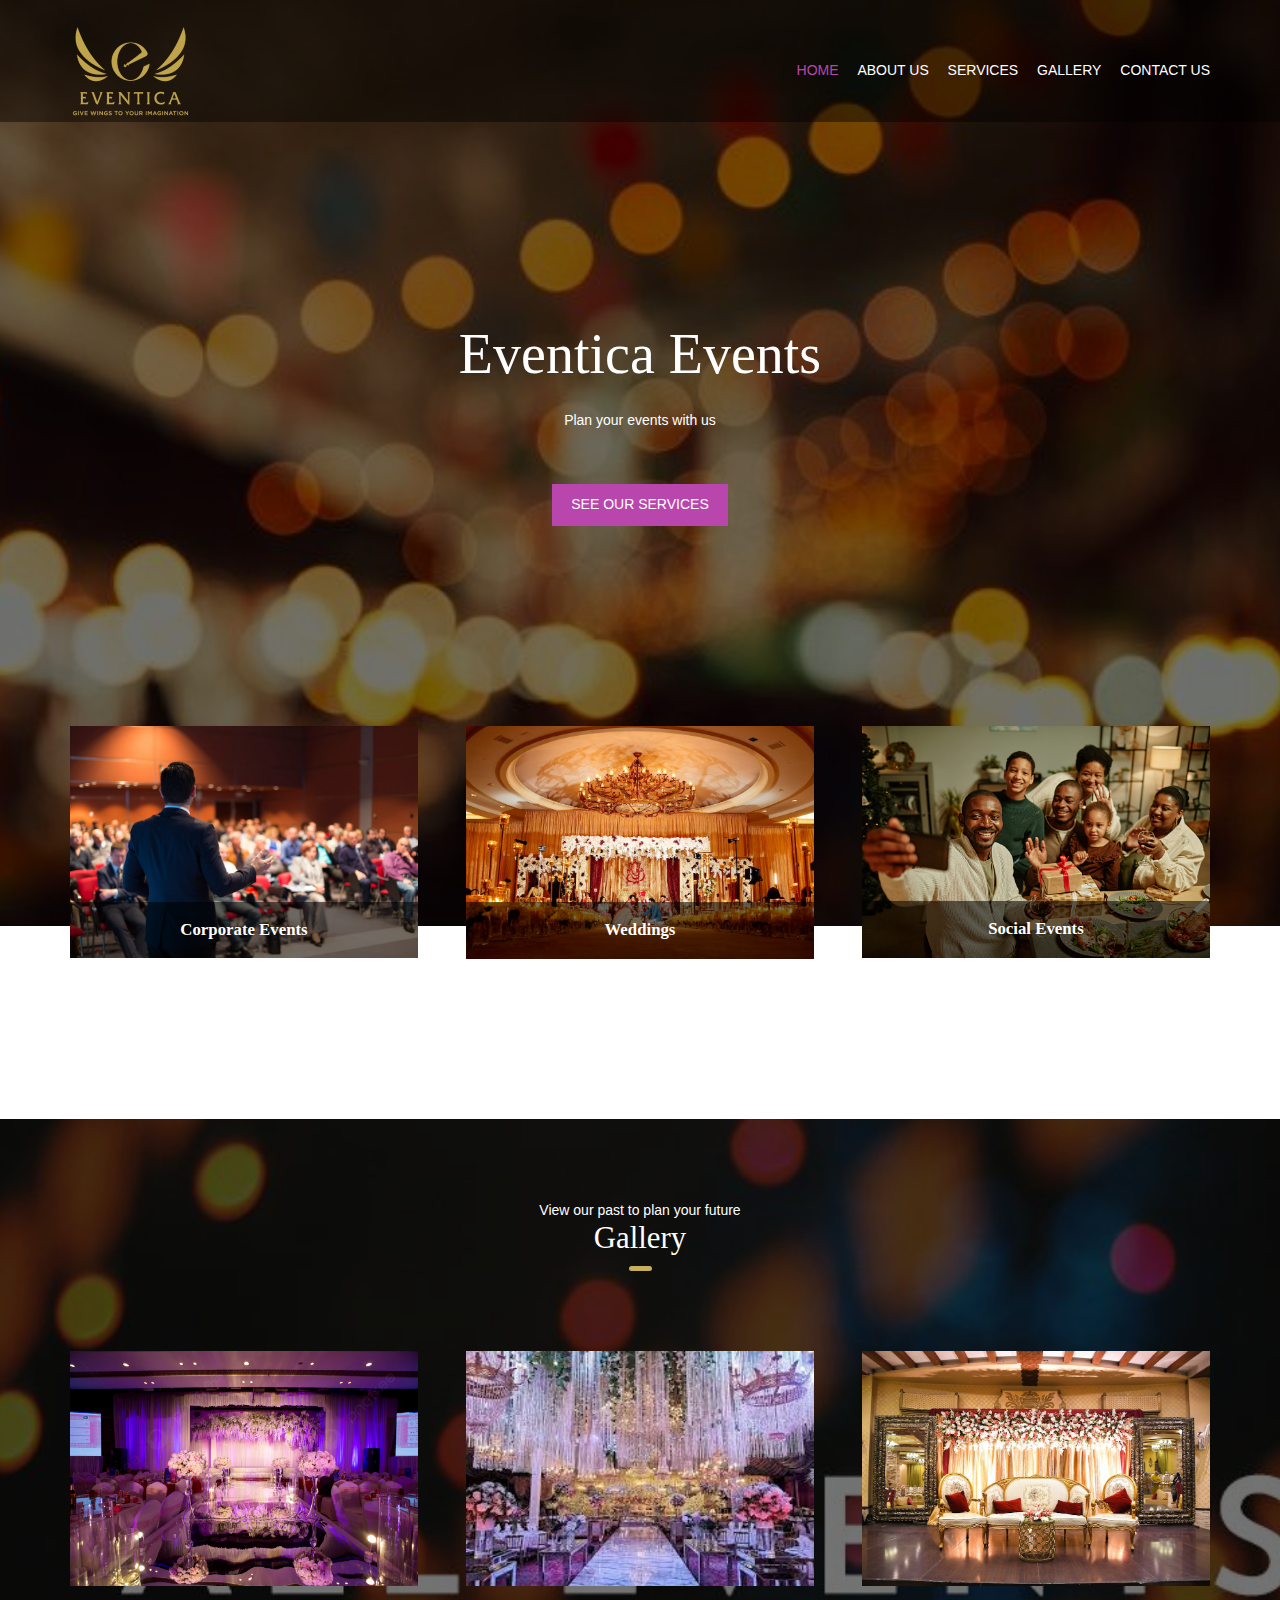
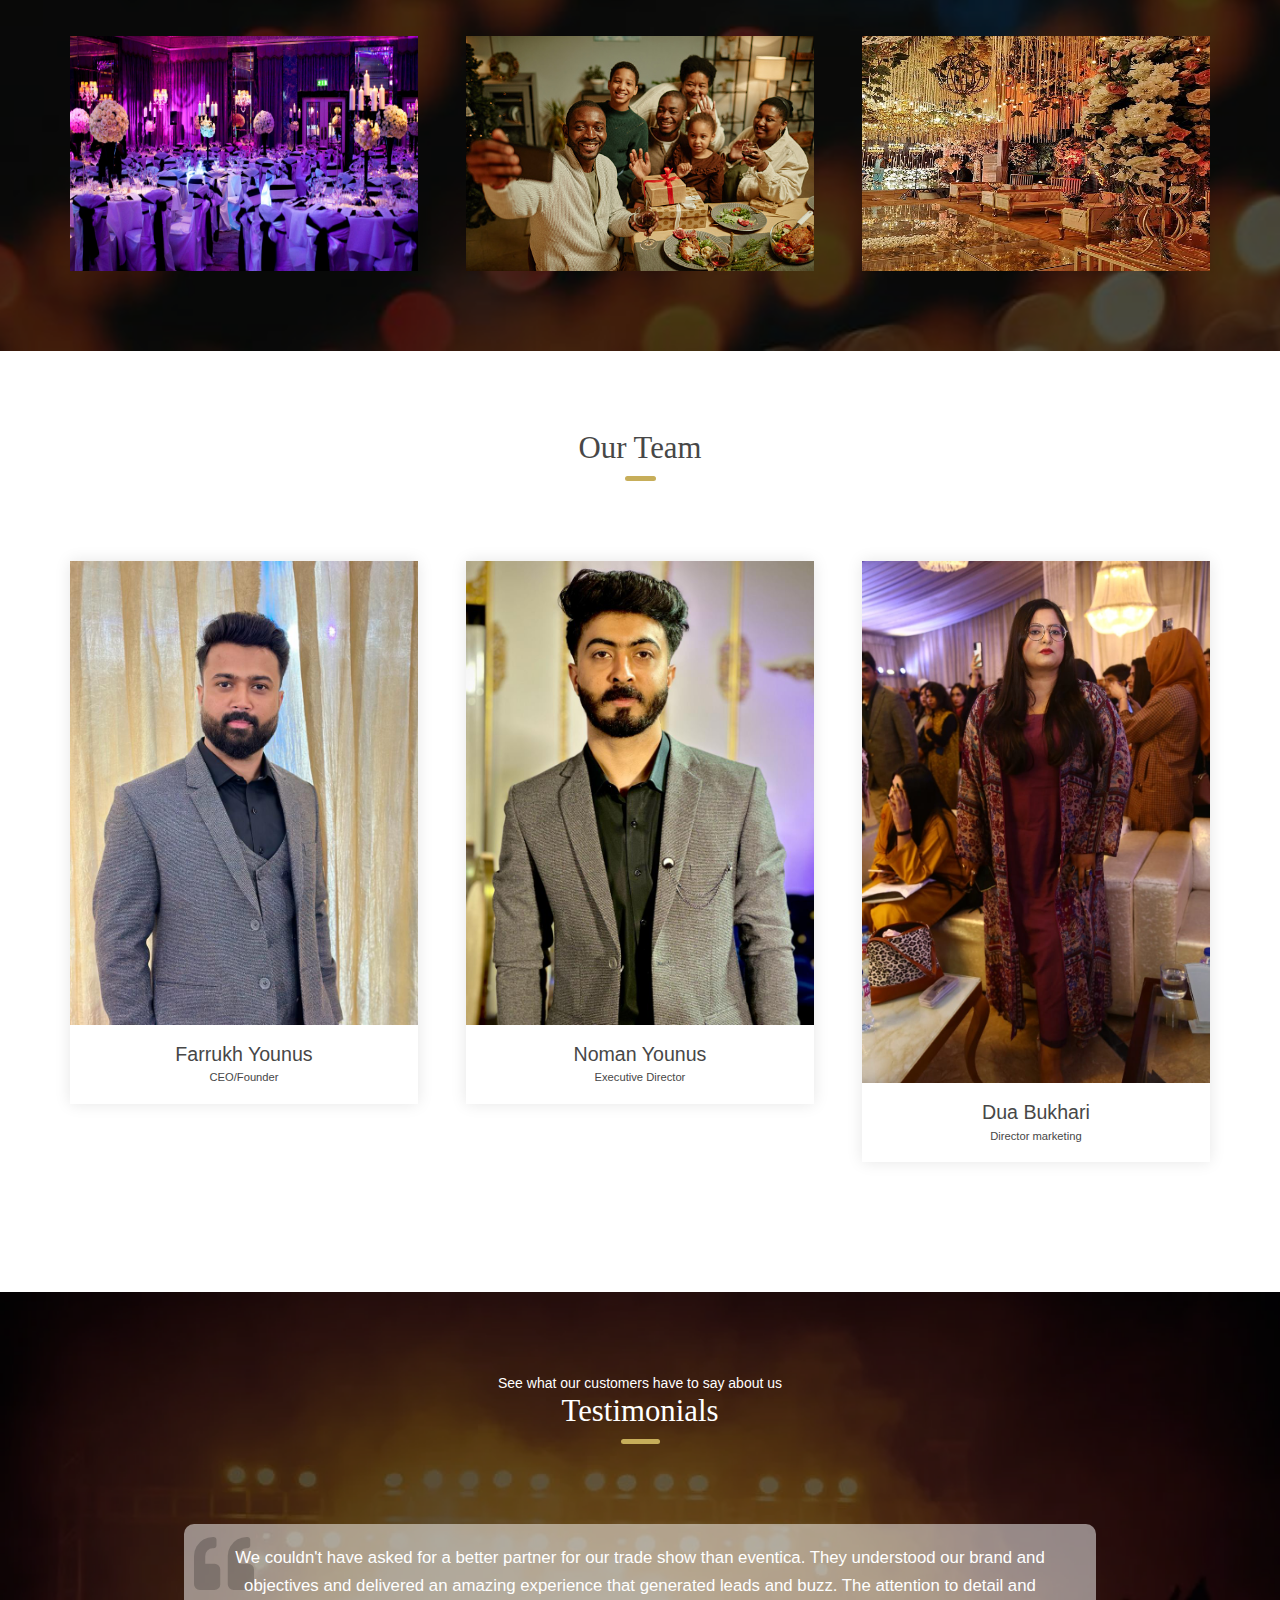
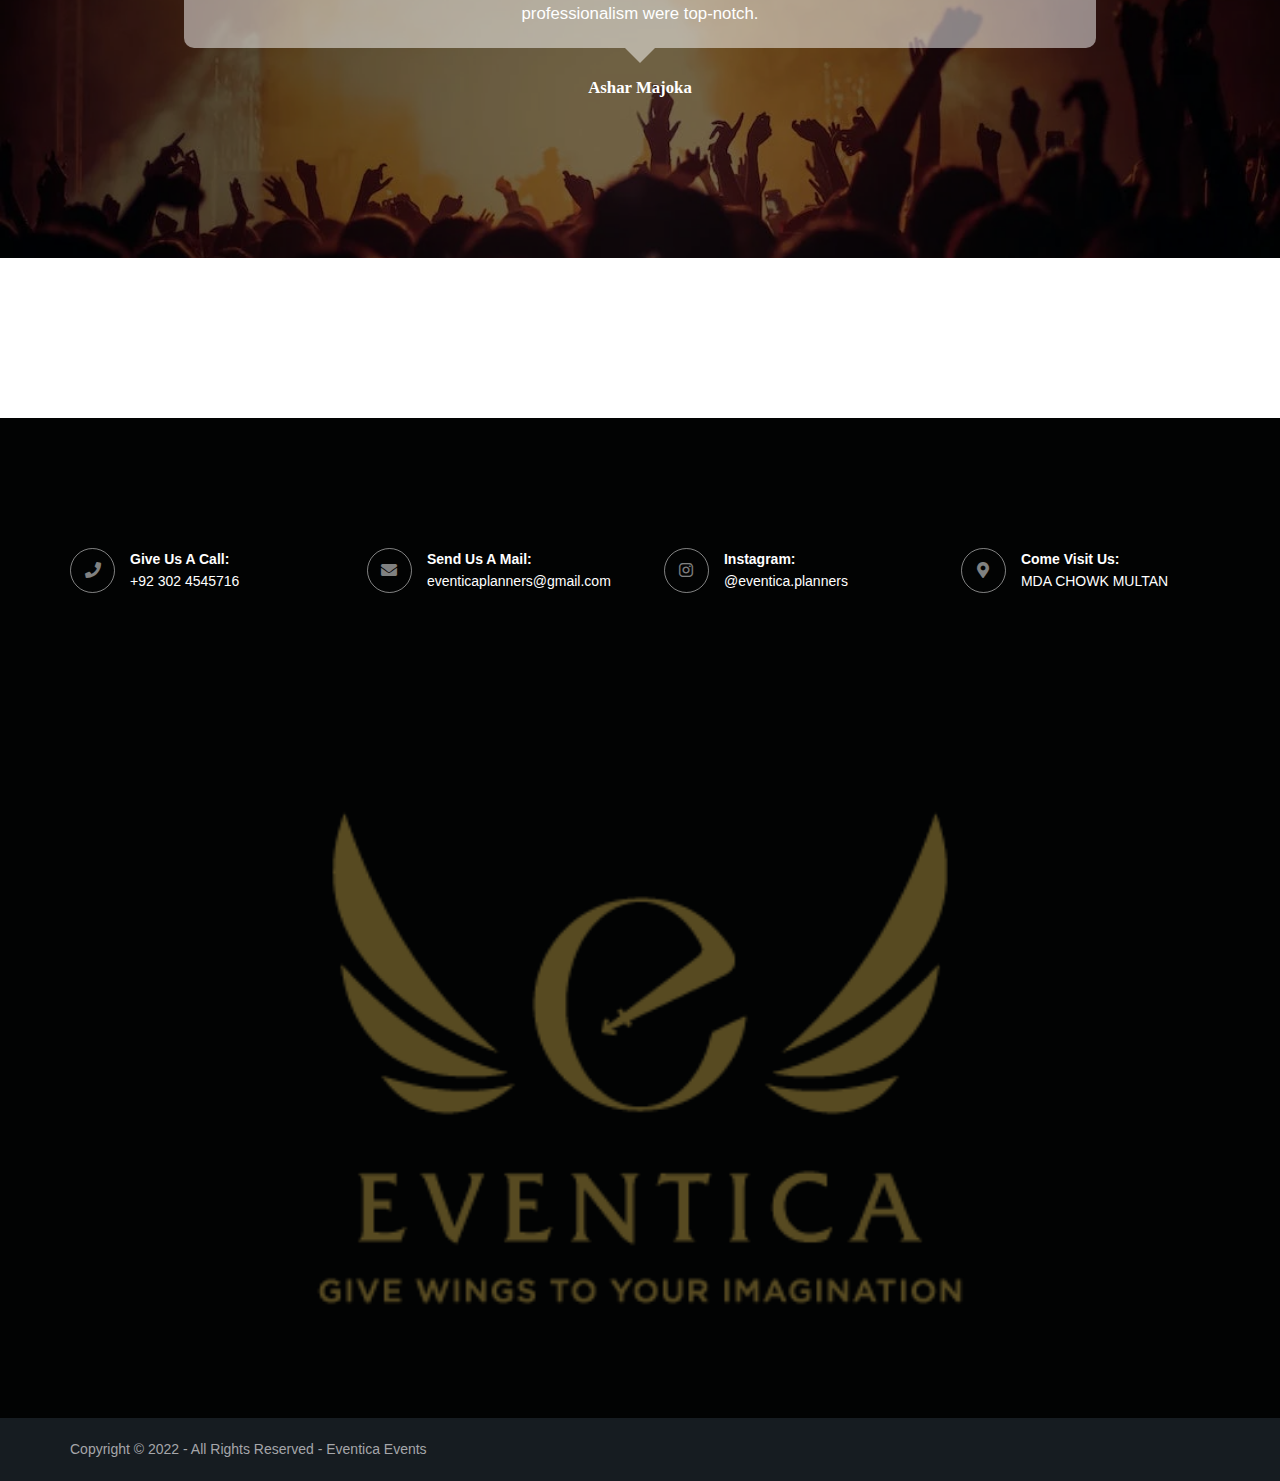
==== commit f6303068: "commit" ====
--- a/index.html
+++ b/index.html
@@ -78,7 +78,7 @@
                 <header id="header" class="hoc clear">
                     <div id="logo" class="fl_left">
                         <!-- <h1><a href="#"><img src="images/logo/logo6.png" alt="">Eventica</a></h1> -->
-                        <h1><a href="index.html"><img src="images/logo/logo8.png" alt=""></a></h1>
+                        <h1><a href="index.html"><img src="images/logo/newlogo2.png" alt=""></a></h1>
                     </div>
 
                     <nav id="mainav" class="fl_right"> 
@@ -448,7 +448,7 @@
         <!-- ################################################################################################ -->
 
         <!-- ################################################################################################ -->
-        <div class="bgded overlay row1" style="background-image:url('images/logo/logo2.png'); height: 1000px;">
+        <div class="bgded overlay row1" style="background-image:url('images/logo/newlogo.png'); height: 1000px;">
             <footer id="footer" class="hoc clear">
                 <section id="ctdetails" class="hoc clear"> 
                     <ul class="nospace clear">
